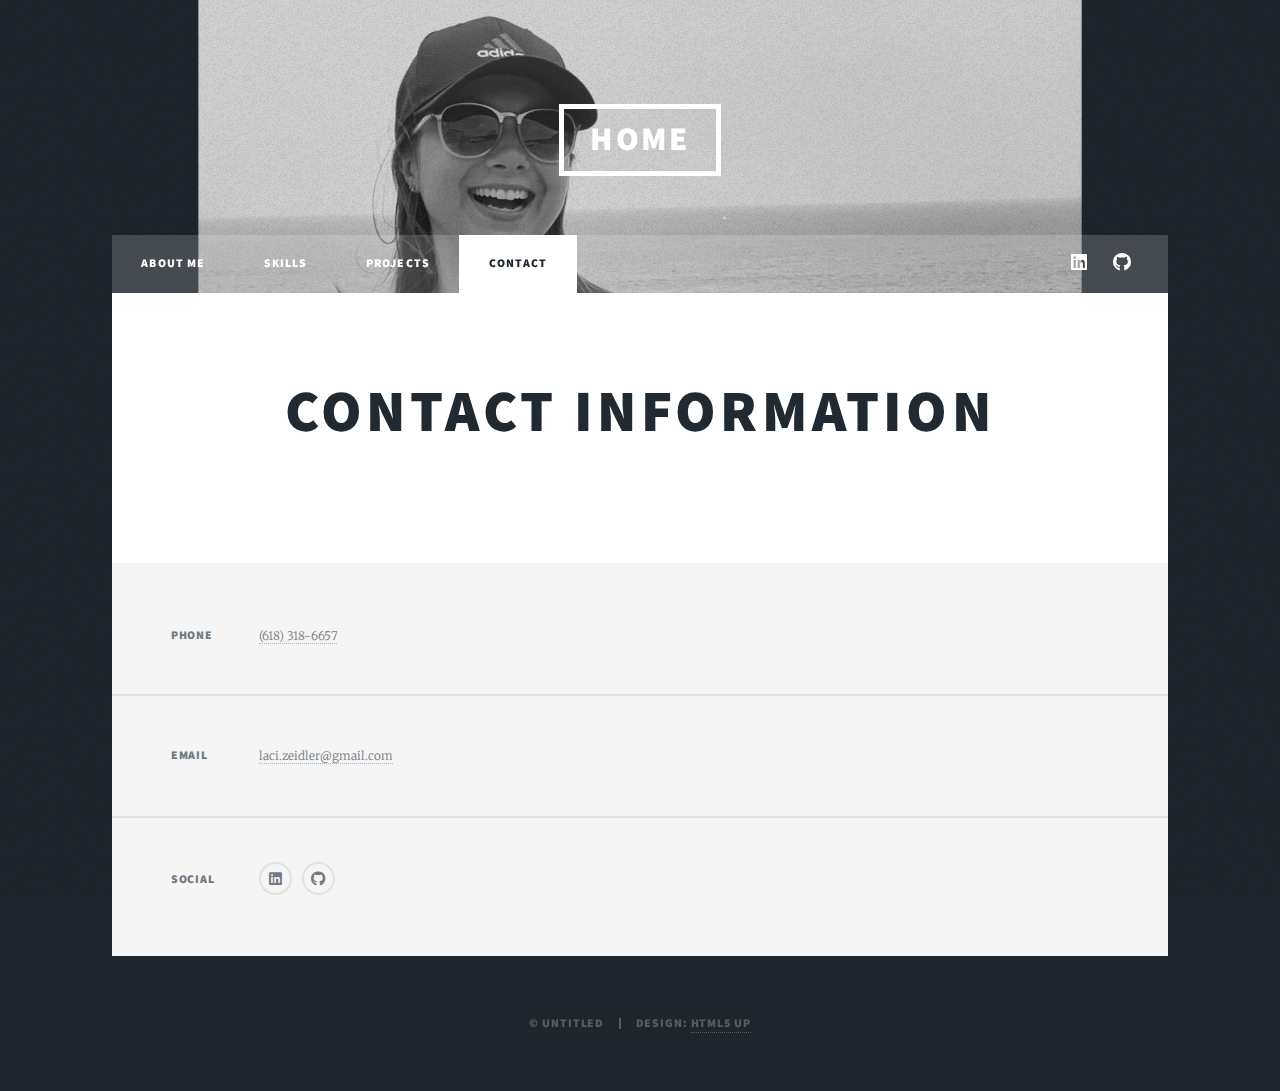
==== contact.html @ aa2a84fd "Initial commit" ====
<!DOCTYPE HTML>
<!--
	Massively by HTML5 UP
	html5up.net | @ajlkn
	Free for personal and commercial use under the CCA 3.0 license (html5up.net/license)
-->
<html>
	<head>
		<title>Laci Zeidler</title>
		<meta charset="utf-8" />
		<meta name="viewport" content="width=device-width, initial-scale=1, user-scalable=no" />
		<link rel="stylesheet" href="assets/css/main.css" />
		<noscript><link rel="stylesheet" href="assets/css/noscript.css" /></noscript>
	</head>
	<body class="is-preload">

		<!-- Wrapper -->
			<div id="wrapper">

                <!-- Header -->
					<header id="header">
						<a href="index.html" class="logo">Home</a>
					</header>

				<!-- Nav -->
					<nav id="nav">
						<ul class="links">
							<li><a href="index.html">About Me</a></li>
							<li><a href="generic.html">Skills</a></li>
							<li><a href="elements.html">Projects</a></li>
							<li class="active"><a href="contact.html">Contact</a></li>
						</ul>
						<ul class="icons">
							<li><a href="#" class="icon brands fa-linkedin"><span class="label">LinkedIn</span></a></li>
							<li><a href="#" class="icon brands fa-github"><span class="label">GitHub</span></a></li>
						</ul>
					</nav>

				<!-- Main -->
					<div id="main">

						<!-- Post -->
							<section class="post">
								<header class="major">
									<h1>Contact Information</h1>
								</header>
							</section>

					</div>

				<!-- Footer -->
					<footer id="footer">
						<section class="split contact">
							<section>
								<h3>Phone</h3>
								<p><a href="#">(618) 318-6657</a></p>
							</section>
							<section>
								<h3>Email</h3>
								<p><a href="#">laci.zeidler@gmail.com</a></p>
							</section>
							<section>
								<h3>Social</h3>
								<ul class="icons alt">
									<li><a href="#" class="icon brands alt fa-linkedin"><span class="label">Linkedin</span></a></li>
									<li><a href="#" class="icon brands alt fa-github"><span class="label">GitHub</span></a></li>
								</ul>
							</section>
						</section>
					</footer>

				<!-- Copyright -->
					<div id="copyright">
						<ul><li>&copy; Untitled</li><li>Design: <a href="https://html5up.net">HTML5 UP</a></li></ul>
					</div>

			</div>

		<!-- Scripts -->
			<script src="assets/js/jquery.min.js"></script>
			<script src="assets/js/jquery.scrollex.min.js"></script>
			<script src="assets/js/jquery.scrolly.min.js"></script>
			<script src="assets/js/browser.min.js"></script>
			<script src="assets/js/breakpoints.min.js"></script>
			<script src="assets/js/util.js"></script>
			<script src="assets/js/main.js"></script>

	</body>
</html>
---- assets/css/main.css ----
@import url(fontawesome-all.min.css);
@import url("https://fonts.googleapis.com/css?family=Merriweather:300,700,300italic,700italic|Source+Sans+Pro:900");

/*
	Massively by HTML5 UP
	html5up.net | @ajlkn
	Free for personal and commercial use under the CCA 3.0 license (html5up.net/license)
*/

html, body, div, span, applet, object,
iframe, h1, h2, h3, h4, h5, h6, p, blockquote,
pre, a, abbr, acronym, address, big, cite,
code, del, dfn, em, img, ins, kbd, q, s, samp,
small, strike, strong, sub, sup, tt, var, b,
u, i, center, dl, dt, dd, ol, ul, li, fieldset,
form, label, legend, table, caption, tbody,
tfoot, thead, tr, th, td, article, aside,
canvas, details, embed, figure, figcaption,
footer, header, hgroup, menu, nav, output, ruby,
section, summary, time, mark, audio, video {
	margin: 0;
	padding: 0;
	border: 0;
	font-size: 100%;
	font: inherit;
	vertical-align: baseline;}

article, aside, details, figcaption, figure,
footer, header, hgroup, menu, nav, section {
	display: block;}

body {
	line-height: 1;
}

ol, ul {
	list-style: none;
}

blockquote, q {
	quotes: none;
}

	blockquote:before, blockquote:after, q:before, q:after {
		content: '';
		content: none;
	}

table {
	border-collapse: collapse;
	border-spacing: 0;
}

body {
	-webkit-text-size-adjust: none;
}

mark {
	background-color: transparent;
	color: inherit;
}

input::-moz-focus-inner {
	border: 0;
	padding: 0;
}

input, select, textarea {
	-moz-appearance: none;
	-webkit-appearance: none;
	-ms-appearance: none;
	appearance: none;
}

/* Basic */

	@-ms-viewport {
		width: device-width;
	}

	body {
		-ms-overflow-style: scrollbar;
	}

	@media screen and (max-width: 480px) {

		html, body {
			min-width: 320px;
		}

	}

	html {
		box-sizing: border-box;
	}

	*, *:before, *:after {
		box-sizing: inherit;
	}

	body {
		background-color: #1e252d;
	}

		body.is-preload *, body.is-preload *:before, body.is-preload *:after {
			-moz-animation: none !important;
			-webkit-animation: none !important;
			-ms-animation: none !important;
			animation: none !important;
			-moz-transition: none !important;
			-webkit-transition: none !important;
			-ms-transition: none !important;
			transition: none !important;
		}

/* Type */

	html {
		font-size: 16pt;
	}

		@media screen and (max-width: 1680px) {

			html {
				font-size: 12pt;
			}

		}

		@media screen and (max-width: 1280px) {

			html {
				font-size: 11pt;
			}

		}

		@media screen and (max-width: 360px) {

			html {
				font-size: 10pt;
			}

		}

	body {
		color: #212931;
	}

	body, input, select, textarea {
		font-family: "Merriweather", Georgia, serif;
		font-weight: 300;
		font-size: 1rem;
		line-height: 2.375;
	}

	a {
		-moz-transition: color 0.2s ease-in-out, background-color 0.2s ease-in-out, border-color 0.2s ease-in-out, box-shadow 0.2s ease-in-out;
		-webkit-transition: color 0.2s ease-in-out, background-color 0.2s ease-in-out, border-color 0.2s ease-in-out, box-shadow 0.2s ease-in-out;
		-ms-transition: color 0.2s ease-in-out, background-color 0.2s ease-in-out, border-color 0.2s ease-in-out, box-shadow 0.2s ease-in-out;
		transition: color 0.2s ease-in-out, background-color 0.2s ease-in-out, border-color 0.2s ease-in-out, box-shadow 0.2s ease-in-out;
		border-bottom: dotted 1px;
		text-decoration: none;
	}

		a:hover {
			border-bottom-color: transparent;
		}

	strong, b {
		font-weight: 600;
	}

	em, i {
		font-style: italic;
	}

	p {
		text-align: justify;
		margin: 0 0 2rem 0;
	}

	h1, h2, h3, h4, h5, h6 {
		font-family: "Source Sans Pro", Helvetica, sans-serif;
		font-weight: 900;
		line-height: 1.5;
		letter-spacing: 0.075em;
		text-transform: uppercase;
		margin: 0 0 1rem 0;
	}

		h1 a, h2 a, h3 a, h4 a, h5 a, h6 a {
			border-bottom: 0;
			color: inherit;
			text-decoration: none;
		}

	h1 {
		font-size: 4rem;
		line-height: 1.1;
		margin: 0 0 2rem 0;
	}

	h2 {
		font-size: 1.75rem;
		line-height: 1.3;
		margin: 0 0 1.5rem 0;
	}

	h3 {
		font-size: 1.25rem;
		margin: 0 0 1.5rem 0;
	}

	h4 {
		font-size: 1rem;
	}

	h5 {
		font-size: 0.9rem;
	}

	h6 {
		font-size: 0.8rem;
	}

	sub {
		font-size: 0.8rem;
		position: relative;
		top: 0.5rem;
	}

	sup {
		font-size: 0.8rem;
		position: relative;
		top: -0.5rem;
	}

	blockquote {
		border-left: solid 4px;
		font-style: italic;
		margin: 0 0 2rem 0;
		padding: 0.5rem 0 0.5rem 2rem;
	}

	code {
		border: solid 2px;
		font-family: "Courier New", monospace;
		font-size: 0.9rem;
		margin: 0 0.25rem;
		padding: 0.25rem 0.65rem;
	}

	pre {
		-webkit-overflow-scrolling: touch;
		font-family: "Courier New", monospace;
		font-size: 0.9rem;
		margin: 0 0 2rem 0;
	}

		pre code {
			display: block;
			line-height: 1.75;
			padding: 1rem 1.5rem;
			overflow-x: auto;
		}

	hr {
		border: 0;
		border-bottom: solid 2px;
		margin: 3rem 0;
	}

		hr.major {
			margin: 5rem 0;
		}

	.align-left {
		text-align: left;
	}

	.align-center {
		text-align: center;
	}

	.align-right {
		text-align: right;
	}

	input, select, textarea {
		color: #212931;
	}

	a {
		color: #212931;
		border-bottom-color: rgba(33, 41, 49, 0.5);
	}

		a:hover {
			border-bottom-color: transparent;
			color: #18bfef !important;
		}

	strong, b {
		color: #212931;
	}

	h1, h2, h3, h4, h5, h6 {
		color: #212931;
	}

	blockquote {
		border-left-color: #eeeeee;
	}

	code {
		background: rgba(220, 220, 220, 0.25);
		border-color: #eeeeee;
	}

	hr {
		border-bottom-color: #eeeeee;
	}

/* Row */

	.row {
		display: flex;
		flex-wrap: wrap;
		box-sizing: border-box;
		align-items: stretch;
	}

		.row > * {
			box-sizing: border-box;
		}

		.row.gtr-uniform > * > :last-child {
			margin-bottom: 0;
		}

		.row.aln-left {
			justify-content: flex-start;
		}

		.row.aln-center {
			justify-content: center;
		}

		.row.aln-right {
			justify-content: flex-end;
		}

		.row.aln-top {
			align-items: flex-start;
		}

		.row.aln-middle {
			align-items: center;
		}

		.row.aln-bottom {
			align-items: flex-end;
		}

		.row > .imp {
			order: -1;
		}

		.row > .col-1 {
			width: 8.33333%;
		}

		.row > .off-1 {
			margin-left: 8.33333%;
		}

		.row > .col-2 {
			width: 16.66667%;
		}

		.row > .off-2 {
			margin-left: 16.66667%;
		}

		.row > .col-3 {
			width: 25%;
		}

		.row > .off-3 {
			margin-left: 25%;
		}

		.row > .col-4 {
			width: 33.33333%;
		}

		.row > .off-4 {
			margin-left: 33.33333%;
		}

		.row > .col-5 {
			width: 41.66667%;
		}

		.row > .off-5 {
			margin-left: 41.66667%;
		}

		.row > .col-6 {
			width: 50%;
		}

		.row > .off-6 {
			margin-left: 50%;
		}

		.row > .col-7 {
			width: 58.33333%;
		}

		.row > .off-7 {
			margin-left: 58.33333%;
		}

		.row > .col-8 {
			width: 66.66667%;
		}

		.row > .off-8 {
			margin-left: 66.66667%;
		}

		.row > .col-9 {
			width: 75%;
		}

		.row > .off-9 {
			margin-left: 75%;
		}

		.row > .col-10 {
			width: 83.33333%;
		}

		.row > .off-10 {
			margin-left: 83.33333%;
		}

		.row > .col-11 {
			width: 91.66667%;
		}

		.row > .off-11 {
			margin-left: 91.66667%;
		}

		.row > .col-12 {
			width: 100%;
		}

		.row > .off-12 {
			margin-left: 100%;
		}

		.row.gtr-0 {
			margin-top: 0;
			margin-left: 0rem;
		}

			.row.gtr-0 > * {
				padding: 0 0 0 0rem;
			}

			.row.gtr-0.gtr-uniform {
				margin-top: 0rem;
			}

				.row.gtr-0.gtr-uniform > * {
					padding-top: 0rem;
				}

		.row.gtr-25 {
			margin-top: 0;
			margin-left: -0.375rem;
		}

			.row.gtr-25 > * {
				padding: 0 0 0 0.375rem;
			}

			.row.gtr-25.gtr-uniform {
				margin-top: -0.375rem;
			}

				.row.gtr-25.gtr-uniform > * {
					padding-top: 0.375rem;
				}

		.row.gtr-50 {
			margin-top: 0;
			margin-left: -0.75rem;
		}

			.row.gtr-50 > * {
				padding: 0 0 0 0.75rem;
			}

			.row.gtr-50.gtr-uniform {
				margin-top: -0.75rem;
			}

				.row.gtr-50.gtr-uniform > * {
					padding-top: 0.75rem;
				}

		.row {
			margin-top: 0;
			margin-left: -1.5rem;
		}

			.row > * {
				padding: 0 0 0 1.5rem;
			}

			.row.gtr-uniform {
				margin-top: -1.5rem;
			}

				.row.gtr-uniform > * {
					padding-top: 1.5rem;
				}

		.row.gtr-150 {
			margin-top: 0;
			margin-left: -2.25rem;
		}

			.row.gtr-150 > * {
				padding: 0 0 0 2.25rem;
			}

			.row.gtr-150.gtr-uniform {
				margin-top: -2.25rem;
			}

				.row.gtr-150.gtr-uniform > * {
					padding-top: 2.25rem;
				}

		.row.gtr-200 {
			margin-top: 0;
			margin-left: -3rem;
		}

			.row.gtr-200 > * {
				padding: 0 0 0 3rem;
			}

			.row.gtr-200.gtr-uniform {
				margin-top: -3rem;
			}

				.row.gtr-200.gtr-uniform > * {
					padding-top: 3rem;
				}

		@media screen and (max-width: 1680px) {

			.row {
				display: flex;
				flex-wrap: wrap;
				box-sizing: border-box;
				align-items: stretch;
			}

				.row > * {
					box-sizing: border-box;
				}

				.row.gtr-uniform > * > :last-child {
					margin-bottom: 0;
				}

				.row.aln-left {
					justify-content: flex-start;
				}

				.row.aln-center {
					justify-content: center;
				}

				.row.aln-right {
					justify-content: flex-end;
				}

				.row.aln-top {
					align-items: flex-start;
				}

				.row.aln-middle {
					align-items: center;
				}

				.row.aln-bottom {
					align-items: flex-end;
				}

				.row > .imp-xlarge {
					order: -1;
				}

				.row > .col-1-xlarge {
					width: 8.33333%;
				}

				.row > .off-1-xlarge {
					margin-left: 8.33333%;
				}

				.row > .col-2-xlarge {
					width: 16.66667%;
				}

				.row > .off-2-xlarge {
					margin-left: 16.66667%;
				}

				.row > .col-3-xlarge {
					width: 25%;
				}

				.row > .off-3-xlarge {
					margin-left: 25%;
				}

				.row > .col-4-xlarge {
					width: 33.33333%;
				}

				.row > .off-4-xlarge {
					margin-left: 33.33333%;
				}

				.row > .col-5-xlarge {
					width: 41.66667%;
				}

				.row > .off-5-xlarge {
					margin-left: 41.66667%;
				}

				.row > .col-6-xlarge {
					width: 50%;
				}

				.row > .off-6-xlarge {
					margin-left: 50%;
				}

				.row > .col-7-xlarge {
					width: 58.33333%;
				}

				.row > .off-7-xlarge {
					margin-left: 58.33333%;
				}

				.row > .col-8-xlarge {
					width: 66.66667%;
				}

				.row > .off-8-xlarge {
					margin-left: 66.66667%;
				}

				.row > .col-9-xlarge {
					width: 75%;
				}

				.row > .off-9-xlarge {
					margin-left: 75%;
				}

				.row > .col-10-xlarge {
					width: 83.33333%;
				}

				.row > .off-10-xlarge {
					margin-left: 83.33333%;
				}

				.row > .col-11-xlarge {
					width: 91.66667%;
				}

				.row > .off-11-xlarge {
					margin-left: 91.66667%;
				}

				.row > .col-12-xlarge {
					width: 100%;
				}

				.row > .off-12-xlarge {
					margin-left: 100%;
				}

				.row.gtr-0 {
					margin-top: 0;
					margin-left: 0rem;
				}

					.row.gtr-0 > * {
						padding: 0 0 0 0rem;
					}

					.row.gtr-0.gtr-uniform {
						margin-top: 0rem;
					}

						.row.gtr-0.gtr-uniform > * {
							padding-top: 0rem;
						}

				.row.gtr-25 {
					margin-top: 0;
					margin-left: -0.375rem;
				}

					.row.gtr-25 > * {
						padding: 0 0 0 0.375rem;
					}

					.row.gtr-25.gtr-uniform {
						margin-top: -0.375rem;
					}

						.row.gtr-25.gtr-uniform > * {
							padding-top: 0.375rem;
						}

				.row.gtr-50 {
					margin-top: 0;
					margin-left: -0.75rem;
				}

					.row.gtr-50 > * {
						padding: 0 0 0 0.75rem;
					}

					.row.gtr-50.gtr-uniform {
						margin-top: -0.75rem;
					}

						.row.gtr-50.gtr-uniform > * {
							padding-top: 0.75rem;
						}

				.row {
					margin-top: 0;
					margin-left: -1.5rem;
				}

					.row > * {
						padding: 0 0 0 1.5rem;
					}

					.row.gtr-uniform {
						margin-top: -1.5rem;
					}

						.row.gtr-uniform > * {
							padding-top: 1.5rem;
						}

				.row.gtr-150 {
					margin-top: 0;
					margin-left: -2.25rem;
				}

					.row.gtr-150 > * {
						padding: 0 0 0 2.25rem;
					}

					.row.gtr-150.gtr-uniform {
						margin-top: -2.25rem;
					}

						.row.gtr-150.gtr-uniform > * {
							padding-top: 2.25rem;
						}

				.row.gtr-200 {
					margin-top: 0;
					margin-left: -3rem;
				}

					.row.gtr-200 > * {
						padding: 0 0 0 3rem;
					}

					.row.gtr-200.gtr-uniform {
						margin-top: -3rem;
					}

						.row.gtr-200.gtr-uniform > * {
							padding-top: 3rem;
						}

		}

		@media screen and (max-width: 1280px) {

			.row {
				display: flex;
				flex-wrap: wrap;
				box-sizing: border-box;
				align-items: stretch;
			}

				.row > * {
					box-sizing: border-box;
				}

				.row.gtr-uniform > * > :last-child {
					margin-bottom: 0;
				}

				.row.aln-left {
					justify-content: flex-start;
				}

				.row.aln-center {
					justify-content: center;
				}

				.row.aln-right {
					justify-content: flex-end;
				}

				.row.aln-top {
					align-items: flex-start;
				}

				.row.aln-middle {
					align-items: center;
				}

				.row.aln-bottom {
					align-items: flex-end;
				}

				.row > .imp-large {
					order: -1;
				}

				.row > .col-1-large {
					width: 8.33333%;
				}

				.row > .off-1-large {
					margin-left: 8.33333%;
				}

				.row > .col-2-large {
					width: 16.66667%;
				}

				.row > .off-2-large {
					margin-left: 16.66667%;
				}

				.row > .col-3-large {
					width: 25%;
				}

				.row > .off-3-large {
					margin-left: 25%;
				}

				.row > .col-4-large {
					width: 33.33333%;
				}

				.row > .off-4-large {
					margin-left: 33.33333%;
				}

				.row > .col-5-large {
					width: 41.66667%;
				}

				.row > .off-5-large {
					margin-left: 41.66667%;
				}

				.row > .col-6-large {
					width: 50%;
				}

				.row > .off-6-large {
					margin-left: 50%;
				}

				.row > .col-7-large {
					width: 58.33333%;
				}

				.row > .off-7-large {
					margin-left: 58.33333%;
				}

				.row > .col-8-large {
					width: 66.66667%;
				}

				.row > .off-8-large {
					margin-left: 66.66667%;
				}

				.row > .col-9-large {
					width: 75%;
				}

				.row > .off-9-large {
					margin-left: 75%;
				}

				.row > .col-10-large {
					width: 83.33333%;
				}

				.row > .off-10-large {
					margin-left: 83.33333%;
				}

				.row > .col-11-large {
					width: 91.66667%;
				}

				.row > .off-11-large {
					margin-left: 91.66667%;
				}

				.row > .col-12-large {
					width: 100%;
				}

				.row > .off-12-large {
					margin-left: 100%;
				}

				.row.gtr-0 {
					margin-top: 0;
					margin-left: 0rem;
				}

					.row.gtr-0 > * {
						padding: 0 0 0 0rem;
					}

					.row.gtr-0.gtr-uniform {
						margin-top: 0rem;
					}

						.row.gtr-0.gtr-uniform > * {
							padding-top: 0rem;
						}

				.row.gtr-25 {
					margin-top: 0;
					margin-left: -0.375rem;
				}

					.row.gtr-25 > * {
						padding: 0 0 0 0.375rem;
					}

					.row.gtr-25.gtr-uniform {
						margin-top: -0.375rem;
					}

						.row.gtr-25.gtr-uniform > * {
							padding-top: 0.375rem;
						}

				.row.gtr-50 {
					margin-top: 0;
					margin-left: -0.75rem;
				}

					.row.gtr-50 > * {
						padding: 0 0 0 0.75rem;
					}

					.row.gtr-50.gtr-uniform {
						margin-top: -0.75rem;
					}

						.row.gtr-50.gtr-uniform > * {
							padding-top: 0.75rem;
						}

				.row {
					margin-top: 0;
					margin-left: -1.5rem;
				}

					.row > * {
						padding: 0 0 0 1.5rem;
					}

					.row.gtr-uniform {
						margin-top: -1.5rem;
					}

						.row.gtr-uniform > * {
							padding-top: 1.5rem;
						}

				.row.gtr-150 {
					margin-top: 0;
					margin-left: -2.25rem;
				}

					.row.gtr-150 > * {
						padding: 0 0 0 2.25rem;
					}

					.row.gtr-150.gtr-uniform {
						margin-top: -2.25rem;
					}

						.row.gtr-150.gtr-uniform > * {
							padding-top: 2.25rem;
						}

				.row.gtr-200 {
					margin-top: 0;
					margin-left: -3rem;
				}

					.row.gtr-200 > * {
						padding: 0 0 0 3rem;
					}

					.row.gtr-200.gtr-uniform {
						margin-top: -3rem;
					}

						.row.gtr-200.gtr-uniform > * {
							padding-top: 3rem;
						}

		}

		@media screen and (max-width: 980px) {

			.row {
				display: flex;
				flex-wrap: wrap;
				box-sizing: border-box;
				align-items: stretch;
			}

				.row > * {
					box-sizing: border-box;
				}

				.row.gtr-uniform > * > :last-child {
					margin-bottom: 0;
				}

				.row.aln-left {
					justify-content: flex-start;
				}

				.row.aln-center {
					justify-content: center;
				}

				.row.aln-right {
					justify-content: flex-end;
				}

				.row.aln-top {
					align-items: flex-start;
				}

				.row.aln-middle {
					align-items: center;
				}

				.row.aln-bottom {
					align-items: flex-end;
				}

				.row > .imp-medium {
					order: -1;
				}

				.row > .col-1-medium {
					width: 8.33333%;
				}

				.row > .off-1-medium {
					margin-left: 8.33333%;
				}

				.row > .col-2-medium {
					width: 16.66667%;
				}

				.row > .off-2-medium {
					margin-left: 16.66667%;
				}

				.row > .col-3-medium {
					width: 25%;
				}

				.row > .off-3-medium {
					margin-left: 25%;
				}

				.row > .col-4-medium {
					width: 33.33333%;
				}

				.row > .off-4-medium {
					margin-left: 33.33333%;
				}

				.row > .col-5-medium {
					width: 41.66667%;
				}

				.row > .off-5-medium {
					margin-left: 41.66667%;
				}

				.row > .col-6-medium {
					width: 50%;
				}

				.row > .off-6-medium {
					margin-left: 50%;
				}

				.row > .col-7-medium {
					width: 58.33333%;
				}

				.row > .off-7-medium {
					margin-left: 58.33333%;
				}

				.row > .col-8-medium {
					width: 66.66667%;
				}

				.row > .off-8-medium {
					margin-left: 66.66667%;
				}

				.row > .col-9-medium {
					width: 75%;
				}

				.row > .off-9-medium {
					margin-left: 75%;
				}

				.row > .col-10-medium {
					width: 83.33333%;
				}

				.row > .off-10-medium {
					margin-left: 83.33333%;
				}

				.row > .col-11-medium {
					width: 91.66667%;
				}

				.row > .off-11-medium {
					margin-left: 91.66667%;
				}

				.row > .col-12-medium {
					width: 100%;
				}

				.row > .off-12-medium {
					margin-left: 100%;
				}

				.row.gtr-0 {
					margin-top: 0;
					margin-left: 0rem;
				}

					.row.gtr-0 > * {
						padding: 0 0 0 0rem;
					}

					.row.gtr-0.gtr-uniform {
						margin-top: 0rem;
					}

						.row.gtr-0.gtr-uniform > * {
							padding-top: 0rem;
						}

				.row.gtr-25 {
					margin-top: 0;
					margin-left: -0.375rem;
				}

					.row.gtr-25 > * {
						padding: 0 0 0 0.375rem;
					}

					.row.gtr-25.gtr-uniform {
						margin-top: -0.375rem;
					}

						.row.gtr-25.gtr-uniform > * {
							padding-top: 0.375rem;
						}

				.row.gtr-50 {
					margin-top: 0;
					margin-left: -0.75rem;
				}

					.row.gtr-50 > * {
						padding: 0 0 0 0.75rem;
					}

					.row.gtr-50.gtr-uniform {
						margin-top: -0.75rem;
					}

						.row.gtr-50.gtr-uniform > * {
							padding-top: 0.75rem;
						}

				.row {
					margin-top: 0;
					margin-left: -1.5rem;
				}

					.row > * {
						padding: 0 0 0 1.5rem;
					}

					.row.gtr-uniform {
						margin-top: -1.5rem;
					}

						.row.gtr-uniform > * {
							padding-top: 1.5rem;
						}

				.row.gtr-150 {
					margin-top: 0;
					margin-left: -2.25rem;
				}

					.row.gtr-150 > * {
						padding: 0 0 0 2.25rem;
					}

					.row.gtr-150.gtr-uniform {
						margin-top: -2.25rem;
					}

						.row.gtr-150.gtr-uniform > * {
							padding-top: 2.25rem;
						}

				.row.gtr-200 {
					margin-top: 0;
					margin-left: -3rem;
				}

					.row.gtr-200 > * {
						padding: 0 0 0 3rem;
					}

					.row.gtr-200.gtr-uniform {
						margin-top: -3rem;
					}

						.row.gtr-200.gtr-uniform > * {
							padding-top: 3rem;
						}

		}

		@media screen and (max-width: 736px) {

			.row {
				display: flex;
				flex-wrap: wrap;
				box-sizing: border-box;
				align-items: stretch;
			}

				.row > * {
					box-sizing: border-box;
				}

				.row.gtr-uniform > * > :last-child {
					margin-bottom: 0;
				}

				.row.aln-left {
					justify-content: flex-start;
				}

				.row.aln-center {
					justify-content: center;
				}

				.row.aln-right {
					justify-content: flex-end;
				}

				.row.aln-top {
					align-items: flex-start;
				}

				.row.aln-middle {
					align-items: center;
				}

				.row.aln-bottom {
					align-items: flex-end;
				}

				.row > .imp-small {
					order: -1;
				}

				.row > .col-1-small {
					width: 8.33333%;
				}

				.row > .off-1-small {
					margin-left: 8.33333%;
				}

				.row > .col-2-small {
					width: 16.66667%;
				}

				.row > .off-2-small {
					margin-left: 16.66667%;
				}

				.row > .col-3-small {
					width: 25%;
				}

				.row > .off-3-small {
					margin-left: 25%;
				}

				.row > .col-4-small {
					width: 33.33333%;
				}

				.row > .off-4-small {
					margin-left: 33.33333%;
				}

				.row > .col-5-small {
					width: 41.66667%;
				}

				.row > .off-5-small {
					margin-left: 41.66667%;
				}

				.row > .col-6-small {
					width: 50%;
				}

				.row > .off-6-small {
					margin-left: 50%;
				}

				.row > .col-7-small {
					width: 58.33333%;
				}

				.row > .off-7-small {
					margin-left: 58.33333%;
				}

				.row > .col-8-small {
					width: 66.66667%;
				}

				.row > .off-8-small {
					margin-left: 66.66667%;
				}

				.row > .col-9-small {
					width: 75%;
				}

				.row > .off-9-small {
					margin-left: 75%;
				}

				.row > .col-10-small {
					width: 83.33333%;
				}

				.row > .off-10-small {
					margin-left: 83.33333%;
				}

				.row > .col-11-small {
					width: 91.66667%;
				}

				.row > .off-11-small {
					margin-left: 91.66667%;
				}

				.row > .col-12-small {
					width: 100%;
				}

				.row > .off-12-small {
					margin-left: 100%;
				}

				.row.gtr-0 {
					margin-top: 0;
					margin-left: 0rem;
				}

					.row.gtr-0 > * {
						padding: 0 0 0 0rem;
					}

					.row.gtr-0.gtr-uniform {
						margin-top: 0rem;
					}

						.row.gtr-0.gtr-uniform > * {
							padding-top: 0rem;
						}

				.row.gtr-25 {
					margin-top: 0;
					margin-left: -0.375rem;
				}

					.row.gtr-25 > * {
						padding: 0 0 0 0.375rem;
					}

					.row.gtr-25.gtr-uniform {
						margin-top: -0.375rem;
					}

						.row.gtr-25.gtr-uniform > * {
							padding-top: 0.375rem;
						}

				.row.gtr-50 {
					margin-top: 0;
					margin-left: -0.75rem;
				}

					.row.gtr-50 > * {
						padding: 0 0 0 0.75rem;
					}

					.row.gtr-50.gtr-uniform {
						margin-top: -0.75rem;
					}

						.row.gtr-50.gtr-uniform > * {
							padding-top: 0.75rem;
						}

				.row {
					margin-top: 0;
					margin-left: -1.5rem;
				}

					.row > * {
						padding: 0 0 0 1.5rem;
					}

					.row.gtr-uniform {
						margin-top: -1.5rem;
					}

						.row.gtr-uniform > * {
							padding-top: 1.5rem;
						}

				.row.gtr-150 {
					margin-top: 0;
					margin-left: -2.25rem;
				}

					.row.gtr-150 > * {
						padding: 0 0 0 2.25rem;
					}

					.row.gtr-150.gtr-uniform {
						margin-top: -2.25rem;
					}

						.row.gtr-150.gtr-uniform > * {
							padding-top: 2.25rem;
						}

				.row.gtr-200 {
					margin-top: 0;
					margin-left: -3rem;
				}

					.row.gtr-200 > * {
						padding: 0 0 0 3rem;
					}

					.row.gtr-200.gtr-uniform {
						margin-top: -3rem;
					}

						.row.gtr-200.gtr-uniform > * {
							padding-top: 3rem;
						}

		}

		@media screen and (max-width: 480px) {

			.row {
				display: flex;
				flex-wrap: wrap;
				box-sizing: border-box;
				align-items: stretch;
			}

				.row > * {
					box-sizing: border-box;
				}

				.row.gtr-uniform > * > :last-child {
					margin-bottom: 0;
				}

				.row.aln-left {
					justify-content: flex-start;
				}

				.row.aln-center {
					justify-content: center;
				}

				.row.aln-right {
					justify-content: flex-end;
				}

				.row.aln-top {
					align-items: flex-start;
				}

				.row.aln-middle {
					align-items: center;
				}

				.row.aln-bottom {
					align-items: flex-end;
				}

				.row > .imp-xsmall {
					order: -1;
				}

				.row > .col-1-xsmall {
					width: 8.33333%;
				}

				.row > .off-1-xsmall {
					margin-left: 8.33333%;
				}

				.row > .col-2-xsmall {
					width: 16.66667%;
				}

				.row > .off-2-xsmall {
					margin-left: 16.66667%;
				}

				.row > .col-3-xsmall {
					width: 25%;
				}

				.row > .off-3-xsmall {
					margin-left: 25%;
				}

				.row > .col-4-xsmall {
					width: 33.33333%;
				}

				.row > .off-4-xsmall {
					margin-left: 33.33333%;
				}

				.row > .col-5-xsmall {
					width: 41.66667%;
				}

				.row > .off-5-xsmall {
					margin-left: 41.66667%;
				}

				.row > .col-6-xsmall {
					width: 50%;
				}

				.row > .off-6-xsmall {
					margin-left: 50%;
				}

				.row > .col-7-xsmall {
					width: 58.33333%;
				}

				.row > .off-7-xsmall {
					margin-left: 58.33333%;
				}

				.row > .col-8-xsmall {
					width: 66.66667%;
				}

				.row > .off-8-xsmall {
					margin-left: 66.66667%;
				}

				.row > .col-9-xsmall {
					width: 75%;
				}

				.row > .off-9-xsmall {
					margin-left: 75%;
				}

				.row > .col-10-xsmall {
					width: 83.33333%;
				}

				.row > .off-10-xsmall {
					margin-left: 83.33333%;
				}

				.row > .col-11-xsmall {
					width: 91.66667%;
				}

				.row > .off-11-xsmall {
					margin-left: 91.66667%;
				}

				.row > .col-12-xsmall {
					width: 100%;
				}

				.row > .off-12-xsmall {
					margin-left: 100%;
				}

				.row.gtr-0 {
					margin-top: 0;
					margin-left: 0rem;
				}

					.row.gtr-0 > * {
						padding: 0 0 0 0rem;
					}

					.row.gtr-0.gtr-uniform {
						margin-top: 0rem;
					}

						.row.gtr-0.gtr-uniform > * {
							padding-top: 0rem;
						}

				.row.gtr-25 {
					margin-top: 0;
					margin-left: -0.375rem;
				}

					.row.gtr-25 > * {
						padding: 0 0 0 0.375rem;
					}

					.row.gtr-25.gtr-uniform {
						margin-top: -0.375rem;
					}

						.row.gtr-25.gtr-uniform > * {
							padding-top: 0.375rem;
						}

				.row.gtr-50 {
					margin-top: 0;
					margin-left: -0.75rem;
				}

					.row.gtr-50 > * {
						padding: 0 0 0 0.75rem;
					}

					.row.gtr-50.gtr-uniform {
						margin-top: -0.75rem;
					}

						.row.gtr-50.gtr-uniform > * {
							padding-top: 0.75rem;
						}

				.row {
					margin-top: 0;
					margin-left: -1.5rem;
				}

					.row > * {
						padding: 0 0 0 1.5rem;
					}

					.row.gtr-uniform {
						margin-top: -1.5rem;
					}

						.row.gtr-uniform > * {
							padding-top: 1.5rem;
						}

				.row.gtr-150 {
					margin-top: 0;
					margin-left: -2.25rem;
				}

					.row.gtr-150 > * {
						padding: 0 0 0 2.25rem;
					}

					.row.gtr-150.gtr-uniform {
						margin-top: -2.25rem;
					}

						.row.gtr-150.gtr-uniform > * {
							padding-top: 2.25rem;
						}

				.row.gtr-200 {
					margin-top: 0;
					margin-left: -3rem;
				}

					.row.gtr-200 > * {
						padding: 0 0 0 3rem;
					}

					.row.gtr-200.gtr-uniform {
						margin-top: -3rem;
					}

						.row.gtr-200.gtr-uniform > * {
							padding-top: 3rem;
						}

		}

		@media screen and (max-width: 360px) {

			.row {
				display: flex;
				flex-wrap: wrap;
				box-sizing: border-box;
				align-items: stretch;
			}

				.row > * {
					box-sizing: border-box;
				}

				.row.gtr-uniform > * > :last-child {
					margin-bottom: 0;
				}

				.row.aln-left {
					justify-content: flex-start;
				}

				.row.aln-center {
					justify-content: center;
				}

				.row.aln-right {
					justify-content: flex-end;
				}

				.row.aln-top {
					align-items: flex-start;
				}

				.row.aln-middle {
					align-items: center;
				}

				.row.aln-bottom {
					align-items: flex-end;
				}

				.row > .imp-xxsmall {
					order: -1;
				}

				.row > .col-1-xxsmall {
					width: 8.33333%;
				}

				.row > .off-1-xxsmall {
					margin-left: 8.33333%;
				}

				.row > .col-2-xxsmall {
					width: 16.66667%;
				}

				.row > .off-2-xxsmall {
					margin-left: 16.66667%;
				}

				.row > .col-3-xxsmall {
					width: 25%;
				}

				.row > .off-3-xxsmall {
					margin-left: 25%;
				}

				.row > .col-4-xxsmall {
					width: 33.33333%;
				}

				.row > .off-4-xxsmall {
					margin-left: 33.33333%;
				}

				.row > .col-5-xxsmall {
					width: 41.66667%;
				}

				.row > .off-5-xxsmall {
					margin-left: 41.66667%;
				}

				.row > .col-6-xxsmall {
					width: 50%;
				}

				.row > .off-6-xxsmall {
					margin-left: 50%;
				}

				.row > .col-7-xxsmall {
					width: 58.33333%;
				}

				.row > .off-7-xxsmall {
					margin-left: 58.33333%;
				}

				.row > .col-8-xxsmall {
					width: 66.66667%;
				}

				.row > .off-8-xxsmall {
					margin-left: 66.66667%;
				}

				.row > .col-9-xxsmall {
					width: 75%;
				}

				.row > .off-9-xxsmall {
					margin-left: 75%;
				}

				.row > .col-10-xxsmall {
					width: 83.33333%;
				}

				.row > .off-10-xxsmall {
					margin-left: 83.33333%;
				}

				.row > .col-11-xxsmall {
					width: 91.66667%;
				}

				.row > .off-11-xxsmall {
					margin-left: 91.66667%;
				}

				.row > .col-12-xxsmall {
					width: 100%;
				}

				.row > .off-12-xxsmall {
					margin-left: 100%;
				}

				.row.gtr-0 {
					margin-top: 0;
					margin-left: 0rem;
				}

					.row.gtr-0 > * {
						padding: 0 0 0 0rem;
					}

					.row.gtr-0.gtr-uniform {
						margin-top: 0rem;
					}

						.row.gtr-0.gtr-uniform > * {
							padding-top: 0rem;
						}

				.row.gtr-25 {
					margin-top: 0;
					margin-left: -0.375rem;
				}

					.row.gtr-25 > * {
						padding: 0 0 0 0.375rem;
					}

					.row.gtr-25.gtr-uniform {
						margin-top: -0.375rem;
					}

						.row.gtr-25.gtr-uniform > * {
							padding-top: 0.375rem;
						}

				.row.gtr-50 {
					margin-top: 0;
					margin-left: -0.75rem;
				}

					.row.gtr-50 > * {
						padding: 0 0 0 0.75rem;
					}

					.row.gtr-50.gtr-uniform {
						margin-top: -0.75rem;
					}

						.row.gtr-50.gtr-uniform > * {
							padding-top: 0.75rem;
						}

				.row {
					margin-top: 0;
					margin-left: -1.5rem;
				}

					.row > * {
						padding: 0 0 0 1.5rem;
					}

					.row.gtr-uniform {
						margin-top: -1.5rem;
					}

						.row.gtr-uniform > * {
							padding-top: 1.5rem;
						}

				.row.gtr-150 {
					margin-top: 0;
					margin-left: -2.25rem;
				}

					.row.gtr-150 > * {
						padding: 0 0 0 2.25rem;
					}

					.row.gtr-150.gtr-uniform {
						margin-top: -2.25rem;
					}

						.row.gtr-150.gtr-uniform > * {
							padding-top: 2.25rem;
						}

				.row.gtr-200 {
					margin-top: 0;
					margin-left: -3rem;
				}

					.row.gtr-200 > * {
						padding: 0 0 0 3rem;
					}

					.row.gtr-200.gtr-uniform {
						margin-top: -3rem;
					}

						.row.gtr-200.gtr-uniform > * {
							padding-top: 3rem;
						}

		}

/* Box */

	.box {
		border: solid 2px;
		margin-bottom: 2rem;
		padding: 1.5rem;
	}

		.box > :last-child,
		.box > :last-child > :last-child,
		.box > :last-child > :last-child > :last-child {
			margin-bottom: 0;
		}

		.box.alt {
			border: 0;
			border-radius: 0;
			padding: 0;
		}

	.box {
		border-color: #eeeeee;
	}

/* Button */

	input[type="submit"],
	input[type="reset"],
	input[type="button"],
	button,
	.button {
		-moz-appearance: none;
		-webkit-appearance: none;
		-ms-appearance: none;
		appearance: none;
		-moz-transition: background-color 0.2s ease-in-out, box-shadow 0.2s ease-in-out, color 0.2s ease-in-out;
		-webkit-transition: background-color 0.2s ease-in-out, box-shadow 0.2s ease-in-out, color 0.2s ease-in-out;
		-ms-transition: background-color 0.2s ease-in-out, box-shadow 0.2s ease-in-out, color 0.2s ease-in-out;
		transition: background-color 0.2s ease-in-out, box-shadow 0.2s ease-in-out, color 0.2s ease-in-out;
		border: 0;
		border-radius: 0;
		cursor: pointer;
		display: inline-block;
		font-family: "Source Sans Pro", Helvetica, sans-serif;
		font-size: 0.8rem;
		font-weight: 900;
		letter-spacing: 0.075em;
		height: 3rem;
		line-height: 3rem;
		padding: 0 2rem;
		text-align: center;
		text-decoration: none;
		text-transform: uppercase;
		white-space: nowrap;
	}

		input[type="submit"].icon:before,
		input[type="reset"].icon:before,
		input[type="button"].icon:before,
		button.icon:before,
		.button.icon:before {
			margin-right: 0.5rem;
		}

		input[type="submit"].icon.solo,
		input[type="reset"].icon.solo,
		input[type="button"].icon.solo,
		button.icon.solo,
		.button.icon.solo {
			position: relative;
			width: 4rem;
			height: 4rem;
			line-height: 4rem;
			border-radius: 4rem;
			text-indent: 4rem;
			overflow: hidden;
			padding: 0;
			white-space: nowrap;
		}

			input[type="submit"].icon.solo:before,
			input[type="reset"].icon.solo:before,
			input[type="button"].icon.solo:before,
			button.icon.solo:before,
			.button.icon.solo:before {
				position: absolute;
				display: block;
				top: 0;
				left: 0;
				width: inherit;
				height: inherit;
				line-height: inherit;
				font-size: 1.25rem;
				margin-right: 0;
				text-align: center;
				text-indent: 0;
			}

		input[type="submit"].fit,
		input[type="reset"].fit,
		input[type="button"].fit,
		button.fit,
		.button.fit {
			width: 100%;
		}

		input[type="submit"].small,
		input[type="reset"].small,
		input[type="button"].small,
		button.small,
		.button.small {
			font-size: 0.7rem;
			height: 2.5rem;
			line-height: 2.5rem;
			padding: 0 1.5rem;
		}

		input[type="submit"].large,
		input[type="reset"].large,
		input[type="button"].large,
		button.large,
		.button.large {
			font-size: 0.9rem;
			height: 3.5rem;
			line-height: 3.5rem;
			padding: 0 2.75rem;
		}

		@media screen and (max-width: 980px) {

			input[type="submit"],
			input[type="reset"],
			input[type="button"],
			button,
			.button {
				font-size: 0.9rem;
				height: 3.25rem;
				line-height: 3.25rem;
			}

				input[type="submit"].large,
				input[type="reset"].large,
				input[type="button"].large,
				button.large,
				.button.large {
					font-size: 1rem;
					height: 3.75rem;
					line-height: 3.75rem;
				}

		}

		input[type="submit"].disabled, input[type="submit"]:disabled,
		input[type="reset"].disabled,
		input[type="reset"]:disabled,
		input[type="button"].disabled,
		input[type="button"]:disabled,
		button.disabled,
		button:disabled,
		.button.disabled,
		.button:disabled {
			pointer-events: none;
			opacity: 0.25;
		}

	input[type="submit"],
	input[type="reset"],
	input[type="button"],
	button,
	.button {
		background-color: transparent;
		box-shadow: inset 0 0 0 2px #212931;
		color: #212931 !important;
	}

		input[type="submit"]:hover,
		input[type="reset"]:hover,
		input[type="button"]:hover,
		button:hover,
		.button:hover {
			box-shadow: inset 0 0 0 2px #18bfef;
			color: #18bfef !important;
		}

		input[type="submit"].primary,
		input[type="reset"].primary,
		input[type="button"].primary,
		button.primary,
		.button.primary {
			background-color: #212931;
			box-shadow: none;
			color: #ffffff !important;
		}

			input[type="submit"].primary:hover,
			input[type="reset"].primary:hover,
			input[type="button"].primary:hover,
			button.primary:hover,
			.button.primary:hover {
				background-color: #18bfef;
			}

/* Form */

	form {
		margin: 0 0 2rem 0;
	}

		form > :last-child {
			margin-bottom: 0;
		}

		form > .fields {
			display: -moz-flex;
			display: -webkit-flex;
			display: -ms-flex;
			display: flex;
			-moz-flex-wrap: wrap;
			-webkit-flex-wrap: wrap;
			-ms-flex-wrap: wrap;
			flex-wrap: wrap;
			width: calc(100% + 3rem);
			margin: -1.5rem 0 2rem -1.5rem;
		}

			form > .fields > .field {
				-moz-flex-grow: 0;
				-webkit-flex-grow: 0;
				-ms-flex-grow: 0;
				flex-grow: 0;
				-moz-flex-shrink: 0;
				-webkit-flex-shrink: 0;
				-ms-flex-shrink: 0;
				flex-shrink: 0;
				padding: 1.5rem 0 0 1.5rem;
				width: calc(100% - 1.5rem);
			}

				form > .fields > .field.half {
					width: calc(50% - 0.75rem);
				}

				form > .fields > .field.third {
					width: calc(100%/3 - 0.5rem);
				}

				form > .fields > .field.quarter {
					width: calc(25% - 0.375rem);
				}

		@media screen and (max-width: 480px) {

			form > .fields {
				width: calc(100% + 3rem);
				margin: -1.5rem 0 2rem -1.5rem;
			}

				form > .fields > .field {
					padding: 1.5rem 0 0 1.5rem;
					width: calc(100% - 1.5rem);
				}

					form > .fields > .field.half {
						width: calc(100% - 1.5rem);
					}

					form > .fields > .field.third {
						width: calc(100% - 1.5rem);
					}

					form > .fields > .field.quarter {
						width: calc(100% - 1.5rem);
					}

		}

	label {
		display: block;
		font-family: "Source Sans Pro", Helvetica, sans-serif;
		font-weight: 900;
		line-height: 1.5;
		letter-spacing: 0.075em;
		font-size: 0.8rem;
		text-transform: uppercase;
		margin: 0 0 0.75rem 0;
	}

		@media screen and (max-width: 980px) {

			label {
				font-size: 0.9rem;
			}

		}

	input[type="text"],
	input[type="password"],
	input[type="email"],
	select,
	textarea {
		-moz-appearance: none;
		-webkit-appearance: none;
		-ms-appearance: none;
		appearance: none;
		background: transparent;
		border-radius: 0;
		border: solid 2px;
		color: inherit;
		display: block;
		outline: 0;
		padding: 0 1rem;
		text-decoration: none;
		width: 100%;
	}

		input[type="text"]:invalid,
		input[type="password"]:invalid,
		input[type="email"]:invalid,
		select:invalid,
		textarea:invalid {
			box-shadow: none;
		}

	select {
		background-size: 1.25rem;
		background-repeat: no-repeat;
		background-position: calc(100% - 1rem) center;
		height: 3rem;
		padding-right: 3rem;
		text-overflow: ellipsis;
	}

		select:focus::-ms-value {
			background-color: transparent;
		}

		select::-ms-expand {
			display: none;
		}

	input[type="text"],
	input[type="password"],
	input[type="email"],
	select {
		height: 3rem;
	}

	textarea {
		padding: 0.75rem 1rem;
	}

	input[type="checkbox"],
	input[type="radio"] {
		-moz-appearance: none;
		-webkit-appearance: none;
		-ms-appearance: none;
		appearance: none;
		display: block;
		float: left;
		margin-right: -2rem;
		opacity: 0;
		width: 1rem;
		z-index: -1;
	}

		input[type="checkbox"] + label,
		input[type="radio"] + label {
			text-decoration: none;
			cursor: pointer;
			display: inline-block;
			font-size: 1rem;
			letter-spacing: 0;
			font-family: "Merriweather", Georgia, serif;
			text-transform: none;
			font-weight: 300;
			padding-left: 2.8rem;
			padding-right: 1rem;
			position: relative;
		}

			input[type="checkbox"] + label:before,
			input[type="radio"] + label:before {
				-moz-osx-font-smoothing: grayscale;
				-webkit-font-smoothing: antialiased;
				display: inline-block;
				font-style: normal;
				font-variant: normal;
				text-rendering: auto;
				line-height: 1;
				text-transform: none !important;
				font-family: 'Font Awesome 5 Free';
				font-weight: 900;
			}

			input[type="checkbox"] + label:before,
			input[type="radio"] + label:before {
				border-radius: 0;
				border: solid 2px;
				content: '';
				display: inline-block;
				font-size: 0.8rem;
				height: 1.8rem;
				left: 0;
				line-height: 1.65rem;
				position: absolute;
				text-align: center;
				top: -0.125rem;
				width: 1.8rem;
			}

		input[type="checkbox"]:checked + label:before,
		input[type="radio"]:checked + label:before {
			content: '\f00c';
		}

	input[type="checkbox"] + label:before {
		border-radius: 0;
	}

	input[type="radio"] + label:before {
		border-radius: 100%;
	}

	::-webkit-input-placeholder {
		opacity: 1.0;
	}

	:-moz-placeholder {
		opacity: 1.0;
	}

	::-moz-placeholder {
		opacity: 1.0;
	}

	:-ms-input-placeholder {
		opacity: 1.0;
	}

	label {
		color: #212931;
	}

	input[type="text"],
	input[type="password"],
	input[type="email"],
	select,
	textarea {
		border-color: #eeeeee;
	}

		input[type="text"]:focus,
		input[type="password"]:focus,
		input[type="email"]:focus,
		select:focus,
		textarea:focus {
			border-color: #18bfef;
		}

	select {
		background-image: url("data:image/svg+xml;charset=utf8,%3Csvg xmlns='http://www.w3.org/2000/svg' width='40' height='40' preserveAspectRatio='none' viewBox='0 0 40 40'%3E%3Cpath d='M9.4,12.3l10.4,10.4l10.4-10.4c0.2-0.2,0.5-0.4,0.9-0.4c0.3,0,0.6,0.1,0.9,0.4l3.3,3.3c0.2,0.2,0.4,0.5,0.4,0.9 c0,0.4-0.1,0.6-0.4,0.9L20.7,31.9c-0.2,0.2-0.5,0.4-0.9,0.4c-0.3,0-0.6-0.1-0.9-0.4L4.3,17.3c-0.2-0.2-0.4-0.5-0.4-0.9 c0-0.4,0.1-0.6,0.4-0.9l3.3-3.3c0.2-0.2,0.5-0.4,0.9-0.4S9.1,12.1,9.4,12.3z' fill='%23eeeeee' /%3E%3C/svg%3E");
	}

		select option {
			background-color: #ffffff;
			color: #212931;
		}

	.select-wrapper:before {
		color: #eeeeee;
	}

	input[type="checkbox"] + label,
	input[type="radio"] + label {
		color: #212931;
	}

		input[type="checkbox"] + label:before,
		input[type="radio"] + label:before {
			border-color: #eeeeee;
		}

	input[type="checkbox"]:checked + label:before,
	input[type="radio"]:checked + label:before {
		background-color: #212931;
		border-color: #212931;
		color: #ffffff;
	}

	input[type="checkbox"]:focus + label:before,
	input[type="radio"]:focus + label:before {
		border-color: #18bfef;
	}

	::-webkit-input-placeholder {
		color: #909498 !important;
	}

	:-moz-placeholder {
		color: #909498 !important;
	}

	::-moz-placeholder {
		color: #909498 !important;
	}

	:-ms-input-placeholder {
		color: #909498 !important;
	}

	.formerize-placeholder {
		color: #909498 !important;
	}

/* Icon */

	.icon {
		text-decoration: none;
		border-bottom: none;
		position: relative;
	}

		.icon:before {
			-moz-osx-font-smoothing: grayscale;
			-webkit-font-smoothing: antialiased;
			display: inline-block;
			font-style: normal;
			font-variant: normal;
			text-rendering: auto;
			line-height: 1;
			text-transform: none !important;
			font-family: 'Font Awesome 5 Free';
			font-weight: 400;
		}

		.icon > .label {
			display: none;
		}

		.icon:before {
			line-height: inherit;
		}

		.icon.solid:before {
			font-weight: 900;
		}

		.icon.brands:before {
			font-family: 'Font Awesome 5 Brands';
		}

/* Image */

	.image {
		border: 0;
		display: inline-block;
		position: relative;
	}

		.image img {
			display: block;
		}

		.image.left, .image.right {
			max-width: 40%;
		}

			.image.left img, .image.right img {
				width: 100%;
			}

		.image.left {
			float: left;
			margin: 0 2rem 2rem 0;
			top: 0.75rem;
		}

		.image.right {
			float: right;
			margin: 0 0 2rem 2rem;
			top: 0.75rem;
		}

		.image.fit {
			display: block;
			margin: 2.5rem 0;
			width: 100%;
		}

			.image.fit:first-child {
				margin-top: 0;
			}

			.image.fit img {
				width: 100%;
			}

		.image.main {
			display: block;
			margin: 4rem 0;
			width: 100%;
		}

			.image.main:first-child {
				margin-top: 0;
			}

			.image.main img {
				width: 100%;
			}

		@media screen and (max-width: 736px) {

			.image.fit {
				margin: 2rem 0;
			}

			.image.main {
				margin: 2rem 0;
			}

		}

	a.image {
		overflow: hidden;
	}

		a.image img {
			-moz-transition: -moz-transform 0.2s ease-out;
			-webkit-transition: -webkit-transform 0.2s ease-out;
			-ms-transition: -ms-transform 0.2s ease-out;
			transition: transform 0.2s ease-out;
		}

		a.image:hover img {
			-moz-transform: scale(1.05);
			-webkit-transform: scale(1.05);
			-ms-transform: scale(1.05);
			transform: scale(1.05);
		}

/* Actions */

	ul.actions {
		display: -moz-flex;
		display: -webkit-flex;
		display: -ms-flex;
		display: flex;
		cursor: default;
		list-style: none;
		margin-left: -1rem;
		padding-left: 0;
	}

		ul.actions li {
			padding: 0 0 0 1rem;
			vertical-align: middle;
		}

		ul.actions.special {
			-moz-justify-content: center;
			-webkit-justify-content: center;
			-ms-justify-content: center;
			justify-content: center;
			width: 100%;
			margin-left: 0;
		}

			ul.actions.special li:first-child {
				padding-left: 0;
			}

		ul.actions.stacked {
			-moz-flex-direction: column;
			-webkit-flex-direction: column;
			-ms-flex-direction: column;
			flex-direction: column;
			margin-left: 0;
		}

			ul.actions.stacked li {
				padding: 1.3rem 0 0 0;
			}

				ul.actions.stacked li:first-child {
					padding-top: 0;
				}

		ul.actions.fit {
			width: calc(100% + 1rem);
		}

			ul.actions.fit li {
				-moz-flex-grow: 1;
				-webkit-flex-grow: 1;
				-ms-flex-grow: 1;
				flex-grow: 1;
				-moz-flex-shrink: 1;
				-webkit-flex-shrink: 1;
				-ms-flex-shrink: 1;
				flex-shrink: 1;
				width: 100%;
			}

				ul.actions.fit li > * {
					width: 100%;
				}

			ul.actions.fit.stacked {
				width: 100%;
			}

		@media screen and (max-width: 480px) {

			ul.actions:not(.fixed) {
				-moz-flex-direction: column;
				-webkit-flex-direction: column;
				-ms-flex-direction: column;
				flex-direction: column;
				margin-left: 0;
				width: 100% !important;
			}

				ul.actions:not(.fixed) li {
					-moz-flex-grow: 1;
					-webkit-flex-grow: 1;
					-ms-flex-grow: 1;
					flex-grow: 1;
					-moz-flex-shrink: 1;
					-webkit-flex-shrink: 1;
					-ms-flex-shrink: 1;
					flex-shrink: 1;
					padding: 1rem 0 0 0;
					text-align: center;
					width: 100%;
				}

					ul.actions:not(.fixed) li > * {
						width: 100%;
					}

					ul.actions:not(.fixed) li:first-child {
						padding-top: 0;
					}

					ul.actions:not(.fixed) li input[type="submit"],
					ul.actions:not(.fixed) li input[type="reset"],
					ul.actions:not(.fixed) li input[type="button"],
					ul.actions:not(.fixed) li button,
					ul.actions:not(.fixed) li .button {
						width: 100%;
					}

						ul.actions:not(.fixed) li input[type="submit"].icon:before,
						ul.actions:not(.fixed) li input[type="reset"].icon:before,
						ul.actions:not(.fixed) li input[type="button"].icon:before,
						ul.actions:not(.fixed) li button.icon:before,
						ul.actions:not(.fixed) li .button.icon:before {
							margin-left: -0.5rem;
						}

		}

/* Icons */

	ul.icons {
		cursor: default;
		list-style: none;
		padding-left: 0;
	}

		ul.icons li {
			display: inline-block;
			padding: 0 0.5rem 0 0;
			vertical-align: middle;
		}

			ul.icons li:last-child {
				padding-right: 0;
			}

			ul.icons li .icon:before {
				width: 2.25rem;
				height: 2.25rem;
				line-height: 2.25rem;
				display: inline-block;
				text-align: center;
				border-radius: 100%;
				font-size: 1.25rem;
			}

		ul.icons.alt li .icon:before {
			-moz-transition: color 0.2s ease-in-out, background-color 0.2s ease-in-out, border-color 0.2s ease-in-out, box-shadow 0.2s ease-in-out;
			-webkit-transition: color 0.2s ease-in-out, background-color 0.2s ease-in-out, border-color 0.2s ease-in-out, box-shadow 0.2s ease-in-out;
			-ms-transition: color 0.2s ease-in-out, background-color 0.2s ease-in-out, border-color 0.2s ease-in-out, box-shadow 0.2s ease-in-out;
			transition: color 0.2s ease-in-out, background-color 0.2s ease-in-out, border-color 0.2s ease-in-out, box-shadow 0.2s ease-in-out;
			font-size: 1rem;
		}

/* List */

	ol {
		list-style: decimal;
		margin: 0 0 2rem 0;
		padding-left: 1.25rem;
	}

		ol li {
			padding-left: 0.25rem;
		}

	ul {
		list-style: disc;
		margin: 0 0 2rem 0;
		padding-left: 1rem;
	}

		ul li {
			padding-left: 0.5rem;
		}

		ul.divided {
			list-style: none;
			padding-left: 0;
		}

			ul.divided li {
				border-top: solid 1px;
				padding: 0.5rem 0;
			}

				ul.divided li:first-child {
					border-top: 0;
					padding-top: 0;
				}

	dl {
		margin: 0 0 2rem 0;
	}

		dl dt {
			display: block;
			font-weight: 600;
			margin: 0 0 1rem 0;
		}

		dl dd {
			margin-left: 2rem;
		}

	ul.divided li {
		border-top-color: #eeeeee;
	}

	ul.icons li a.icon:hover:before {
		color: #18bfef;
	}

	ul.icons.alt li .icon:before {
		box-shadow: inset 0 0 0 2px #eeeeee;
	}

	ul.icons.alt li a.icon:hover:before {
		box-shadow: inset 0 0 0 2px #18bfef;
	}

/* Section/Article */

	section.special, article.special {
		text-align: center;
	}

	header {
		cursor: default;
	}

		header > .date {
			display: block;
			font-size: 0.8rem;
			height: 1;
			margin: 0 0 1rem 0;
			position: relative;
		}

		header > p {
			font-style: italic;
		}

		header > h1 + p {
			font-size: 1.1rem;
			margin-top: -0.5rem;
			line-height: 2;
		}

		header > h2 + p {
			font-size: 1rem;
			margin-top: -0.75rem;
		}

		header > h3 + p {
			font-size: 0.9rem;
			margin-top: -0.75rem;
		}

		header > h4 + p {
			font-size: 0.8rem;
			margin-top: -0.75rem;
		}

		header.major {
			margin: 0 0 4rem 0;
			text-align: center;
		}

			header.major > :last-child {
				margin-bottom: 0;
			}

			header.major > p {
				margin-top: 0;
				text-align: center;
			}

			header.major > .date {
				font-size: 1rem;
				margin: 0 0 4rem 0;
			}

				header.major > .date:before, header.major > .date:after {
					content: '';
					display: block;
					position: absolute;
					top: 50%;
					width: calc(50% - 6rem);
					border-top: solid 2px;
				}

				header.major > .date:before {
					left: 0;
				}

				header.major > .date:after {
					right: 0;
				}

		@media screen and (max-width: 980px) {

			header br {
				display: none;
			}

		}

		@media screen and (max-width: 736px) {

			header.major {
				margin: 0 0 2rem 0;
			}

		}

	header.major .date:before, header.major .date:after {
		border-top-color: #eeeeee;
	}

/* Table */

	.table-wrapper {
		-webkit-overflow-scrolling: touch;
		overflow-x: auto;
	}

	table {
		margin: 0 0 2rem 0;
		width: 100%;
	}

		table tbody tr {
			border: solid 1px;
			border-left: 0;
			border-right: 0;
		}

		table td {
			padding: 0.75rem 0.75rem;
		}

		table th {
			font-family: "Source Sans Pro", Helvetica, sans-serif;
			font-size: 0.8rem;
			font-weight: 900;
			letter-spacing: 0.075em;
			line-height: 1.5;
			padding: 0 0.75rem 0.75rem 0.75rem;
			text-align: left;
			text-transform: uppercase;
		}

			@media screen and (max-width: 980px) {

				table th {
					font-size: 0.9rem;
				}

			}

		table thead {
			border-bottom: solid 2px;
		}

		table tfoot {
			border-top: solid 2px;
		}

		table.alt {
			border-collapse: separate;
		}

			table.alt tbody tr td {
				border: solid 1px;
				border-left-width: 0;
				border-top-width: 0;
			}

				table.alt tbody tr td:first-child {
					border-left-width: 1px;
				}

			table.alt tbody tr:first-child td {
				border-top-width: 1px;
			}

			table.alt thead {
				border-bottom: 0;
			}

			table.alt tfoot {
				border-top: 0;
			}

	table tbody tr {
		border-color: #eeeeee;
	}

		table tbody tr:nth-child(2n + 1) {
			background-color: rgba(220, 220, 220, 0.25);
		}

	table th {
		color: #212931;
	}

	table thead {
		border-bottom-color: #eeeeee;
	}

	table tfoot {
		border-top-color: #eeeeee;
	}

	table.alt tbody tr td {
		border-color: #eeeeee;
	}

/* Pagination */

	.pagination {
		display: -moz-inline-flex;
		display: -webkit-inline-flex;
		display: -ms-inline-flex;
		display: inline-flex;
		-moz-user-select: none;
		-webkit-user-select: none;
		-ms-user-select: none;
		user-select: none;
		cursor: default;
		list-style: none;
		margin: 0 0 2rem 2px;
		padding: 0;
	}

		.pagination a, .pagination span {
			-moz-transition: background-color 0.2s ease-in-out, border-color 0.2s ease-in-out, box-shadow 0.2s ease-in-out, color 0.2s ease-in-out;
			-webkit-transition: background-color 0.2s ease-in-out, border-color 0.2s ease-in-out, box-shadow 0.2s ease-in-out, color 0.2s ease-in-out;
			-ms-transition: background-color 0.2s ease-in-out, border-color 0.2s ease-in-out, box-shadow 0.2s ease-in-out, color 0.2s ease-in-out;
			transition: background-color 0.2s ease-in-out, border-color 0.2s ease-in-out, box-shadow 0.2s ease-in-out, color 0.2s ease-in-out;
			border: solid 2px;
			display: inline-block;
			font-family: "Source Sans Pro", Helvetica, sans-serif;
			font-size: 0.8rem;
			font-weight: 900;
			height: 3rem;
			letter-spacing: 0.075em;
			line-height: calc(3rem - 4px);
			margin-left: -2px;
			min-width: 3rem;
			position: relative;
			text-align: center;
			text-decoration: none;
			text-transform: uppercase;
		}

		.pagination .next, .pagination .previous {
			text-decoration: none;
			padding: 0 1.75rem;
		}

			.pagination .next:before, .pagination .previous:before {
				-moz-osx-font-smoothing: grayscale;
				-webkit-font-smoothing: antialiased;
				display: inline-block;
				font-style: normal;
				font-variant: normal;
				text-rendering: auto;
				line-height: 1;
				text-transform: none !important;
				font-family: 'Font Awesome 5 Free';
				font-weight: 900;
			}

			.pagination .next:before, .pagination .previous:before {
				display: inline-block;
				color: inherit !important;
				line-height: inherit;
			}

		.pagination .previous:before {
			content: '\f104';
			margin-right: 0.9375em;
		}

		.pagination .next:before {
			content: '\f105';
			float: right;
			margin-left: 0.9375em;
		}

		@media screen and (max-width: 980px) {

			.pagination a, .pagination span {
				font-size: 0.9rem;
			}

		}

		@media screen and (max-width: 480px) {

			.pagination .page, .pagination .extra {
				display: none;
			}

		}

	.pagination a, .pagination span {
		border-color: #eeeeee;
	}

	.pagination a {
		color: #212931 !important;
	}

		.pagination a:hover {
			color: #18bfef !important;
			border-color: #18bfef;
			z-index: 1;
		}

			.pagination a:hover + a,
			.pagination a:hover + span {
				border-left-color: #18bfef;
			}

		.pagination a.active {
			background-color: #eeeeee;
		}

	.pagination span {
		color: #eeeeee;
	}

/* Wrapper */

	#wrapper {
		-moz-transition: opacity 0.5s ease;
		-webkit-transition: opacity 0.5s ease;
		-ms-transition: opacity 0.5s ease;
		transition: opacity 0.5s ease;
		position: relative;
		z-index: 1;
		overflow: hidden;
	}

		#wrapper > .bg {
			position: absolute;
			top: 0;
			left: 0;
			width: 100%;
			height: 100%;
			background-color: #212931;
			background-image: url("../../images/overlay.png"), linear-gradient(0deg, rgba(0, 0, 0, 0.1), rgba(0, 0, 0, 0.1)), url("../../images/IMG_111.png");
			background-size: auto,								auto,														100% auto;
			background-position: center,								center,														top center;
			background-repeat: repeat,								no-repeat,													no-repeat;
			background-attachment: scroll,								scroll,														scroll;
			z-index: -1;
		}

			#wrapper > .bg.fixed {
				position: fixed;
				width: 100vw;
				height: 100vh;
			}

		#wrapper.fade-in:before {
			pointer-events: none;
			-moz-transition: opacity 1s ease-in-out;
			-webkit-transition: opacity 1s ease-in-out;
			-ms-transition: opacity 1s ease-in-out;
			transition: opacity 1s ease-in-out;
			-moz-transition-delay: 0.75s;
			-webkit-transition-delay: 0.75s;
			-ms-transition-delay: 0.75s;
			transition-delay: 0.75s;
			background: #1e252d;
			content: '';
			display: block;
			height: 100%;
			left: 0;
			opacity: 0;
			position: fixed;
			top: 0;
			width: 100%;
		}

		body.is-preload #wrapper.fade-in:before {
			opacity: 1;
		}

		@media screen and (orientation: portrait) {

			#wrapper > .bg {
				background-size: auto,								auto,														auto 50%;
			}

		}

/* Intro */

	#intro {
		color: #ffffff;
		padding: 8rem 4rem 6rem 4rem ;
		-moz-align-items: center;
		-webkit-align-items: center;
		-ms-align-items: center;
		align-items: center;
		display: -moz-flex;
		display: -webkit-flex;
		display: -ms-flex;
		display: flex;
		-moz-flex-direction: column;
		-webkit-flex-direction: column;
		-ms-flex-direction: column;
		flex-direction: column;
		-moz-justify-content: -moz-flex-end;
		-webkit-justify-content: -webkit-flex-end;
		-ms-justify-content: -ms-flex-end;
		justify-content: flex-end;
		-moz-transition: opacity 1s ease, -moz-transform 1s ease;
		-webkit-transition: opacity 1s ease, -webkit-transform 1s ease;
		-ms-transition: opacity 1s ease, -ms-transform 1s ease;
		transition: opacity 1s ease, transform 1s ease;
		position: relative;
		cursor: default;
		text-align: center;
		z-index: 1;
		min-height: 100vh;
	}

		#intro input, #intro select, #intro textarea {
			color: #ffffff;
		}

		#intro a {
			color: #ffffff;
			border-bottom-color: rgba(255, 255, 255, 0.5);
		}

			#intro a:hover {
				border-bottom-color: transparent;
				color: #18bfef !important;
			}

		#intro strong, #intro b {
			color: #ffffff;
		}

		#intro h1, #intro h2, #intro h3, #intro h4, #intro h5, #intro h6 {
			color: #ffffff;
		}

		#intro blockquote {
			border-left-color: #ffffff;
		}

		#intro code {
			background: rgba(255, 255, 255, 0.075);
			border-color: #ffffff;
		}

		#intro hr {
			border-bottom-color: #ffffff;
		}

		#intro input[type="submit"],
		#intro input[type="reset"],
		#intro input[type="button"],
		#intro button,
		#intro .button {
			background-color: transparent;
			box-shadow: inset 0 0 0 2px #ffffff;
			color: #ffffff !important;
		}

			#intro input[type="submit"]:hover,
			#intro input[type="reset"]:hover,
			#intro input[type="button"]:hover,
			#intro button:hover,
			#intro .button:hover {
				box-shadow: inset 0 0 0 2px #18bfef;
				color: #18bfef !important;
			}

			#intro input[type="submit"].primary,
			#intro input[type="reset"].primary,
			#intro input[type="button"].primary,
			#intro button.primary,
			#intro .button.primary {
				background-color: #ffffff;
				box-shadow: none;
				color: #1e252d !important;
			}

				#intro input[type="submit"].primary:hover,
				#intro input[type="reset"].primary:hover,
				#intro input[type="button"].primary:hover,
				#intro button.primary:hover,
				#intro .button.primary:hover {
					background-color: #18bfef;
				}

		#intro h1 {
			font-size: 5rem;
			line-height: 1;
		}

		#intro p {
			font-size: 1.25rem;
			font-style: italic;
			margin-top: -0.25rem;
			text-align: center;
		}

		#intro + #header {
			margin-top: -20rem;
		}

			#intro + #header .logo {
				-moz-transform: translateY(2rem);
				-webkit-transform: translateY(2rem);
				-ms-transform: translateY(2rem);
				transform: translateY(2rem);
				opacity: 0;
				visibility: hidden;
			}

		#intro.hidden {
			pointer-events: none;
			-moz-transform: translateY(2rem);
			-webkit-transform: translateY(2rem);
			-ms-transform: translateY(2rem);
			transform: translateY(2rem);
			-moz-transition: opacity 0.5s ease, -moz-transform 0.5s ease, visibility 0.5s;
			-webkit-transition: opacity 0.5s ease, -webkit-transform 0.5s ease, visibility 0.5s;
			-ms-transition: opacity 0.5s ease, -ms-transform 0.5s ease, visibility 0.5s;
			transition: opacity 0.5s ease, transform 0.5s ease, visibility 0.5s;
			opacity: 0;
			visibility: hidden;
		}

			#intro.hidden + #header .logo {
				-moz-transform: translateY(0);
				-webkit-transform: translateY(0);
				-ms-transform: translateY(0);
				transform: translateY(0);
				opacity: 1;
				visibility: visible;
			}

		body.is-preload #intro {
			-moz-transform: translateY(2rem);
			-webkit-transform: translateY(2rem);
			-ms-transform: translateY(2rem);
			transform: translateY(2rem);
			opacity: 0;
		}

			body.is-preload #intro:not(.hidden) + #header + #nav {
				-moz-transform: translateY(4rem);
				-webkit-transform: translateY(4rem);
				-ms-transform: translateY(4rem);
				transform: translateY(4rem);
				opacity: 0;
			}

		@media screen and (max-width: 980px) {

			#intro {
				padding: 4rem 4rem 2rem 4rem ;
				min-height: 90vh;
			}

				#intro p br {
					display: none;
				}

				#intro + #header {
					margin-top: -14rem;
				}

		}

		@media screen and (max-width: 736px) {

			#intro {
				padding: 3rem 2rem 1rem 2rem ;
				min-height: 80vh;
			}

				#intro h1 {
					font-size: 3.25rem;
					line-height: 1.1;
					margin-bottom: 1rem;
				}

				#intro p {
					font-size: 1rem;
					margin-top: 0rem;
				}

				#intro .actions {
					display: none;
				}

		}

/* Header */

	#header {
		color: #ffffff;
		-moz-align-items: center;
		-webkit-align-items: center;
		-ms-align-items: center;
		align-items: center;
		display: -moz-flex;
		display: -webkit-flex;
		display: -ms-flex;
		display: flex;
		-moz-flex-direction: column;
		-webkit-flex-direction: column;
		-ms-flex-direction: column;
		flex-direction: column;
		-moz-justify-content: -moz-flex-end;
		-webkit-justify-content: -webkit-flex-end;
		-ms-justify-content: -ms-flex-end;
		justify-content: flex-end;
		pointer-events: none;
		-moz-user-select: none;
		-webkit-user-select: none;
		-ms-user-select: none;
		user-select: none;
		height: 20rem;
		padding-bottom: 8rem;
		position: relative;
		text-align: center;
		z-index: 2;
	}

		#header input, #header select, #header textarea {
			color: #ffffff;
		}

		#header a {
			color: #ffffff;
			border-bottom-color: rgba(255, 255, 255, 0.5);
		}

			#header a:hover {
				border-bottom-color: transparent;
				color: #18bfef !important;
			}

		#header strong, #header b {
			color: #ffffff;
		}

		#header h1, #header h2, #header h3, #header h4, #header h5, #header h6 {
			color: #ffffff;
		}

		#header blockquote {
			border-left-color: #ffffff;
		}

		#header code {
			background: rgba(255, 255, 255, 0.075);
			border-color: #ffffff;
		}

		#header hr {
			border-bottom-color: #ffffff;
		}

		#header .logo {
			-moz-transition: border-color 0.2s ease-in-out, color 0.2s ease-in-out, opacity 0.5s ease, -moz-transform 0.5s ease, visibility 0.5s;
			-webkit-transition: border-color 0.2s ease-in-out, color 0.2s ease-in-out, opacity 0.5s ease, -webkit-transform 0.5s ease, visibility 0.5s;
			-ms-transition: border-color 0.2s ease-in-out, color 0.2s ease-in-out, opacity 0.5s ease, -ms-transform 0.5s ease, visibility 0.5s;
			transition: border-color 0.2s ease-in-out, color 0.2s ease-in-out, opacity 0.5s ease, transform 0.5s ease, visibility 0.5s;
			pointer-events: auto;
			border-style: solid;
			border-color: #ffffff;
			border-width: 5px !important;
			font-family: "Source Sans Pro", Helvetica, sans-serif;
			font-size: 2.25rem;
			font-weight: 900;
			letter-spacing: 0.075em;
			line-height: 1;
			padding: 1rem 1.75rem;
			text-transform: uppercase;
			visibility: visible;
		}

			#header .logo:hover {
				border-color: #18bfef !important;
				color: #18bfef !important;
			}

		@media screen and (max-width: 980px) {

			#header {
				height: 14rem;
				padding-bottom: 4rem;
			}

		}

		@media screen and (max-width: 736px) {

			#header {
				padding-bottom: 3rem;
			}

				#header .logo {
					font-size: 1.75rem;
					border-width: 3px !important;
				}

		}

/* Nav */

	#nav {
		color: #ffffff;
		display: -moz-flex;
		display: -webkit-flex;
		display: -ms-flex;
		display: flex;
		-moz-transition: -moz-transform 1s ease, opacity 1s ease;
		-webkit-transition: -webkit-transform 1s ease, opacity 1s ease;
		-ms-transition: -ms-transform 1s ease, opacity 1s ease;
		transition: transform 1s ease, opacity 1s ease;
		background: rgba(255, 255, 255, 0.175);
		height: 4rem;
		line-height: 4rem;
		margin: -4rem auto 0 auto;
		overflow: hidden;
		padding: 0 2rem 0 0;
		position: relative;
		width: calc(100% - 4rem);
		max-width: 72rem;
		z-index: 2;
	}

		#nav ul.divided li {
			border-top-color: #ffffff;
		}

		#nav ul.icons li a.icon:hover:before {
			color: #18bfef;
		}

		#nav ul.icons.alt li .icon:before {
			box-shadow: inset 0 0 0 2px #ffffff;
		}

		#nav ul.icons.alt li a.icon:hover:before {
			box-shadow: inset 0 0 0 2px #18bfef;
		}

		#nav input, #nav select, #nav textarea {
			color: #ffffff;
		}

		#nav a {
			color: #ffffff;
			border-bottom-color: rgba(255, 255, 255, 0.5);
		}

			#nav a:hover {
				border-bottom-color: transparent;
				color: #18bfef !important;
			}

		#nav strong, #nav b {
			color: #ffffff;
		}

		#nav h1, #nav h2, #nav h3, #nav h4, #nav h5, #nav h6 {
			color: #ffffff;
		}

		#nav blockquote {
			border-left-color: #ffffff;
		}

		#nav code {
			background: rgba(255, 255, 255, 0.075);
			border-color: #ffffff;
		}

		#nav hr {
			border-bottom-color: #ffffff;
		}

		#nav ul.links {
			display: -moz-flex;
			display: -webkit-flex;
			display: -ms-flex;
			display: flex;
			-moz-flex-grow: 1;
			-webkit-flex-grow: 1;
			-ms-flex-grow: 1;
			flex-grow: 1;
			-moz-flex-shrink: 1;
			-webkit-flex-shrink: 1;
			-ms-flex-shrink: 1;
			flex-shrink: 1;
			font-family: "Source Sans Pro", Helvetica, sans-serif;
			font-weight: 900;
			letter-spacing: 0.075em;
			list-style: none;
			margin-bottom: 0;
			padding-left: 0;
			text-transform: uppercase;
		}

			#nav ul.links li {
				display: block;
				padding-left: 0;
			}

				#nav ul.links li a {
					-moz-transition: background-color 0.2s ease-in-out, color 0.2s ease-in-out;
					-webkit-transition: background-color 0.2s ease-in-out, color 0.2s ease-in-out;
					-ms-transition: background-color 0.2s ease-in-out, color 0.2s ease-in-out;
					transition: background-color 0.2s ease-in-out, color 0.2s ease-in-out;
					display: block;
					font-size: 0.8rem;
					outline: none;
					padding: 0 2rem;
				}

					#nav ul.links li a:hover {
						color: inherit !important;
						background-color: rgba(255, 255, 255, 0.1);
					}

				#nav ul.links li.active {
					background-color: #ffffff;
				}

					#nav ul.links li.active a {
						color: #1e252d;
					}

						#nav ul.links li.active a:hover {
							color: #18bfef !important;
						}

		#nav ul.icons {
			-moz-flex-grow: 0;
			-webkit-flex-grow: 0;
			-ms-flex-grow: 0;
			flex-grow: 0;
			-moz-flex-shrink: 0;
			-webkit-flex-shrink: 0;
			-ms-flex-shrink: 0;
			flex-shrink: 0;
			margin-bottom: 0;
		}

		@media screen and (max-width: 980px) {

			#nav {
				display: none;
			}

		}

/* Main */

	#main {
		background-color: #ffffff;
		position: relative;
		margin: 0 auto;
		width: calc(100% - 4rem);
		max-width: 72rem;
		z-index: 2;
	}

		#main > * {
			padding: 4rem 4rem 2rem 4rem ;
			border-top: solid 2px #eeeeee;
			margin: 0;
		}

			#main > *:first-child {
				border-top: 0;
			}

		#main > footer {
			text-align: center;
		}

		#main > .post {
			padding: 8rem 8rem 6rem 8rem ;
		}

			#main > .post header.major > .date {
				margin-top: -2rem;
			}

			#main > .post header.major > h1, #main > .post header.major h2 {
				font-size: 4rem;
				line-height: 1.1;
				margin: 0 0 2rem 0;
			}

			#main > .post.featured {
				text-align: center;
			}

			@media screen and (max-width: 1280px) {

				#main > .post {
					padding: 6rem 4rem 4rem 4rem ;
				}

			}

			@media screen and (max-width: 736px) {

				#main > .post {
					padding: 4rem 2rem 2rem 2rem ;
				}

					#main > .post header.major > .date {
						margin-top: -1rem;
						margin-bottom: 2rem;
					}

					#main > .post header.major > h1, #main > .post header.major h2 {
						font-size: 2.5rem;
						line-height: 1.2;
						margin: 0 0 1.5rem 0;
					}

			}

		#main > .posts {
			display: -moz-flex;
			display: -webkit-flex;
			display: -ms-flex;
			display: flex;
			-moz-flex-wrap: wrap;
			-webkit-flex-wrap: wrap;
			-ms-flex-wrap: wrap;
			flex-wrap: wrap;
			-moz-align-items: -moz-stretch;
			-webkit-align-items: -webkit-stretch;
			-ms-align-items: -ms-stretch;
			align-items: stretch;
			text-align: center;
			width: 100%;
			padding: 0;
		}

			#main > .posts > * {
				-moz-flex-shrink: 1;
				-webkit-flex-shrink: 1;
				-ms-flex-shrink: 1;
				flex-shrink: 1;
				-moz-flex-grow: 0;
				-webkit-flex-grow: 0;
				-ms-flex-grow: 0;
				flex-grow: 0;
			}

			#main > .posts > * {
				width: 50%;
			}

			#main > .posts > * {
				padding: 4rem;
				width: 50%;
			}

			#main > .posts > article {
				border-color: #eeeeee;
				border-left-width: 2px;
				border-style: solid;
				border-top-width: 2px;
				text-align: center;
			}

				#main > .posts > article > :last-child {
					margin-bottom: 0;
				}

				#main > .posts > article:nth-child(2n - 1) {
					border-left-width: 0;
				}

				#main > .posts > article:nth-child(-n + 2) {
					border-top-width: 0;
				}

			@media screen and (max-width: 980px) {

				#main > .posts > * {
					width: 50%;
				}

				#main > .posts > * {
					padding: 2.5rem;
					width: 50%;
				}

			}

			@media screen and (max-width: 736px) {

				#main > .posts > * {
					width: 100%;
				}

				#main > .posts > * {
					padding: 2rem;
					width: 100%;
				}

				#main > .posts > article:nth-child(2n - 1) {
					border-left-width: 2px;
				}

				#main > .posts > article:nth-child(-n + 2) {
					border-top-width: 2px;
				}

				#main > .posts > article:nth-child(n) {
					border-left-width: 0;
				}

				#main > .posts > article:nth-child(-n + 1) {
					border-top-width: 0;
				}

				#main > .posts > article .image {
					max-width: 25rem;
					margin-left: auto;
					margin-right: auto;
				}

			}

		@media screen and (max-width: 736px) {

			#main > * {
				padding: 2rem 2rem 0.1rem 2rem ;
			}

		}

		@media screen and (max-width: 480px) {

			#main {
				width: 100%;
			}

		}

/* Footer */

	#footer {
		color: #717981;
		display: -moz-flex;
		display: -webkit-flex;
		display: -ms-flex;
		display: flex;
		background-color: #f5f5f5;
		color: #909498;
		cursor: default;
		position: relative;
		margin: 0 auto;
		width: calc(100% - 4rem);
		max-width: 72rem;
		z-index: 2;
	}

		#footer input, #footer select, #footer textarea {
			color: #717981;
		}

		#footer a {
			color: #717981;
			border-bottom-color: rgba(113, 121, 129, 0.5);
		}

			#footer a:hover {
				border-bottom-color: transparent;
				color: #18bfef !important;
			}

		#footer strong, #footer b {
			color: #717981;
		}

		#footer h1, #footer h2, #footer h3, #footer h4, #footer h5, #footer h6 {
			color: #717981;
		}

		#footer blockquote {
			border-left-color: #e2e2e2;
		}

		#footer code {
			background: rgba(220, 220, 220, 0.5);
			border-color: #e2e2e2;
		}

		#footer hr {
			border-bottom-color: #e2e2e2;
		}

		#footer .box {
			border-color: #e2e2e2;
		}

		#footer input[type="submit"],
		#footer input[type="reset"],
		#footer input[type="button"],
		#footer button,
		#footer .button {
			background-color: transparent;
			box-shadow: inset 0 0 0 2px #717981;
			color: #717981 !important;
		}

			#footer input[type="submit"]:hover,
			#footer input[type="reset"]:hover,
			#footer input[type="button"]:hover,
			#footer button:hover,
			#footer .button:hover {
				box-shadow: inset 0 0 0 2px #18bfef;
				color: #18bfef !important;
			}

			#footer input[type="submit"].primary,
			#footer input[type="reset"].primary,
			#footer input[type="button"].primary,
			#footer button.primary,
			#footer .button.primary {
				background-color: #717981;
				box-shadow: none;
				color: #f5f5f5 !important;
			}

				#footer input[type="submit"].primary:hover,
				#footer input[type="reset"].primary:hover,
				#footer input[type="button"].primary:hover,
				#footer button.primary:hover,
				#footer .button.primary:hover {
					background-color: #18bfef;
				}

		#footer label {
			color: #717981;
		}

		#footer input[type="text"],
		#footer input[type="password"],
		#footer input[type="email"],
		#footer select,
		#footer textarea {
			border-color: #e2e2e2;
		}

			#footer input[type="text"]:focus,
			#footer input[type="password"]:focus,
			#footer input[type="email"]:focus,
			#footer select:focus,
			#footer textarea:focus {
				border-color: #18bfef;
			}

		#footer select {
			background-image: url("data:image/svg+xml;charset=utf8,%3Csvg xmlns='http://www.w3.org/2000/svg' width='40' height='40' preserveAspectRatio='none' viewBox='0 0 40 40'%3E%3Cpath d='M9.4,12.3l10.4,10.4l10.4-10.4c0.2-0.2,0.5-0.4,0.9-0.4c0.3,0,0.6,0.1,0.9,0.4l3.3,3.3c0.2,0.2,0.4,0.5,0.4,0.9 c0,0.4-0.1,0.6-0.4,0.9L20.7,31.9c-0.2,0.2-0.5,0.4-0.9,0.4c-0.3,0-0.6-0.1-0.9-0.4L4.3,17.3c-0.2-0.2-0.4-0.5-0.4-0.9 c0-0.4,0.1-0.6,0.4-0.9l3.3-3.3c0.2-0.2,0.5-0.4,0.9-0.4S9.1,12.1,9.4,12.3z' fill='%23e2e2e2' /%3E%3C/svg%3E");
		}

			#footer select option {
				background-color: #f5f5f5;
				color: #717981;
			}

		#footer .select-wrapper:before {
			color: #e2e2e2;
		}

		#footer input[type="checkbox"] + label,
		#footer input[type="radio"] + label {
			color: #717981;
		}

			#footer input[type="checkbox"] + label:before,
			#footer input[type="radio"] + label:before {
				border-color: #e2e2e2;
			}

		#footer input[type="checkbox"]:checked + label:before,
		#footer input[type="radio"]:checked + label:before {
			background-color: #717981;
			border-color: #717981;
			color: #f5f5f5;
		}

		#footer input[type="checkbox"]:focus + label:before,
		#footer input[type="radio"]:focus + label:before {
			border-color: #18bfef;
		}

		#footer ::-webkit-input-placeholder {
			color: #b3b7bb !important;
		}

		#footer :-moz-placeholder {
			color: #b3b7bb !important;
		}

		#footer ::-moz-placeholder {
			color: #b3b7bb !important;
		}

		#footer :-ms-input-placeholder {
			color: #b3b7bb !important;
		}

		#footer .formerize-placeholder {
			color: #b3b7bb !important;
		}

		#footer ul.divided li {
			border-top-color: #e2e2e2;
		}

		#footer ul.icons li a.icon:hover:before {
			color: #18bfef;
		}

		#footer ul.icons.alt li .icon:before {
			box-shadow: inset 0 0 0 2px #e2e2e2;
		}

		#footer ul.icons.alt li a.icon:hover:before {
			box-shadow: inset 0 0 0 2px #18bfef;
		}

		#footer header.major .date:before, #footer header.major .date:after {
			border-top-color: #e2e2e2;
		}

		#footer table tbody tr {
			border-color: #e2e2e2;
		}

			#footer table tbody tr:nth-child(2n + 1) {
				background-color: rgba(220, 220, 220, 0.5);
			}

		#footer table th {
			color: #717981;
		}

		#footer table thead {
			border-bottom-color: #e2e2e2;
		}

		#footer table tfoot {
			border-top-color: #e2e2e2;
		}

		#footer table.alt tbody tr td {
			border-color: #e2e2e2;
		}

		#footer .pagination a, #footer .pagination span {
			border-color: #e2e2e2;
		}

		#footer .pagination a {
			color: #717981 !important;
		}

			#footer .pagination a:hover {
				color: #18bfef !important;
				border-color: #18bfef;
				z-index: 1;
			}

				#footer .pagination a:hover + a,
				#footer .pagination a:hover + span {
					border-left-color: #18bfef;
				}

			#footer .pagination a.active {
				background-color: #e2e2e2;
			}

		#footer .pagination span {
			color: #e2e2e2;
		}

		#footer > section {
			-moz-flex-basis: 50%;
			-webkit-flex-basis: 50%;
			-ms-flex-basis: 50%;
			flex-basis: 50%;
			-moz-flex-grow: 1;
			-webkit-flex-grow: 1;
			-ms-flex-grow: 1;
			flex-grow: 1;
			-moz-flex-shrink: 1;
			-webkit-flex-shrink: 1;
			-ms-flex-shrink: 1;
			flex-shrink: 1;
			padding: 4rem 4rem 2rem 4rem ;
			border-left: solid 2px #e2e2e2;
		}

			#footer > section:first-child {
				border-left: 0;
			}

			#footer > section.split {
				display: -moz-flex;
				display: -webkit-flex;
				display: -ms-flex;
				display: flex;
				-moz-flex-direction: column;
				-webkit-flex-direction: column;
				-ms-flex-direction: column;
				flex-direction: column;
				padding: 0;
			}

				#footer > section.split > section {
					padding: 3rem 4rem 1rem 4rem ;
					border-top: solid 2px #e2e2e2;
				}

					#footer > section.split > section:first-child {
						padding: 5rem 4rem 1rem 4rem ;
						border-top: 0;
					}

					#footer > section.split > section:last-child {
						padding: 3rem 4rem 3rem 4rem ;
					}

				#footer > section.split.contact > section {
					display: -moz-flex;
					display: -webkit-flex;
					display: -ms-flex;
					display: flex;
					-moz-align-items: center;
					-webkit-align-items: center;
					-ms-align-items: center;
					align-items: center;
					padding: 3.15rem 4rem;
				}

					#footer > section.split.contact > section > * {
						margin-bottom: 0;
					}

					#footer > section.split.contact > section > :first-child {
						-moz-flex-shrink: 0;
						-webkit-flex-shrink: 0;
						-ms-flex-shrink: 0;
						flex-shrink: 0;
						-moz-flex-grow: 0;
						-webkit-flex-grow: 0;
						-ms-flex-grow: 0;
						flex-grow: 0;
						width: 6rem;
					}

					#footer > section.split.contact > section > :last-child {
						-moz-flex-shrink: 1;
						-webkit-flex-shrink: 1;
						-ms-flex-shrink: 1;
						flex-shrink: 1;
						-moz-flex-grow: 1;
						-webkit-flex-grow: 1;
						-ms-flex-grow: 1;
						flex-grow: 1;
					}

					#footer > section.split.contact > section:first-child {
						padding: 4rem 4rem 3rem 4rem;
					}

					#footer > section.split.contact > section:last-child {
						padding: 3rem 4rem 4rem 4rem;
					}

					#footer > section.split.contact > section.alt {
						-moz-align-items: -moz-flex-start;
						-webkit-align-items: -webkit-flex-start;
						-ms-align-items: -ms-flex-start;
						align-items: flex-start;
					}

						#footer > section.split.contact > section.alt > :last-child {
							margin-top: -0.325rem;
						}

		#footer form label,
		#footer h3,
		#footer p {
			font-size: 0.8rem;
		}

		@media screen and (max-width: 980px) {

			#footer {
				display: block;
			}

				#footer > section {
					border-top: solid 2px #e2e2e2;
				}

					#footer > section:first-child {
						border-top: 0;
					}

					#footer > section.split > section {
						padding: 4rem 4rem 2rem 4rem ;
					}

						#footer > section.split > section:first-child {
							padding: 4rem 4rem 2rem 4rem ;
						}

						#footer > section.split > section:last-child {
							padding: 4rem 4rem 2rem 4rem ;
						}

					#footer > section.split.contact > section {
						padding: 4rem;
					}

						#footer > section.split.contact > section:first-child {
							padding: 4rem;
						}

						#footer > section.split.contact > section:last-child {
							padding: 4rem;
						}

				#footer form label,
				#footer h3,
				#footer p {
					font-size: 0.9rem;
				}

		}

		@media screen and (max-width: 736px) {

			#footer > section {
				padding: 2rem 2rem 0.1rem 2rem ;
			}

				#footer > section.split > section {
					padding: 2rem 2rem 0.1rem 2rem ;
				}

					#footer > section.split > section:first-child {
						padding: 2rem 2rem 0.1rem 2rem ;
					}

					#footer > section.split > section:last-child {
						padding: 2rem 2rem 0.1rem 2rem ;
					}

				#footer > section.split.contact > section {
					padding: 2rem;
				}

					#footer > section.split.contact > section:first-child {
						padding: 2rem;
					}

					#footer > section.split.contact > section:last-child {
						padding: 2rem;
					}

		}

		@media screen and (max-width: 480px) {

			#footer {
				width: 100%;
			}

		}

	#copyright {
		color: #ffffff;
		position: relative;
		color: rgba(255, 255, 255, 0.25);
		cursor: default;
		font-family: "Source Sans Pro", Helvetica, sans-serif;
		font-size: 0.8rem;
		font-weight: 900;
		letter-spacing: 0.075em;
		line-height: 1.5;
		text-align: center;
		text-transform: uppercase;
		margin: 4rem auto 8rem auto;
		width: calc(100% - 4rem);
		max-width: 72rem;
		z-index: 2;
	}

		#copyright input, #copyright select, #copyright textarea {
			color: #ffffff;
		}

		#copyright a {
			color: #ffffff;
			border-bottom-color: rgba(255, 255, 255, 0.5);
		}

			#copyright a:hover {
				border-bottom-color: transparent;
				color: #18bfef !important;
			}

		#copyright strong, #copyright b {
			color: #ffffff;
		}

		#copyright h1, #copyright h2, #copyright h3, #copyright h4, #copyright h5, #copyright h6 {
			color: #ffffff;
		}

		#copyright blockquote {
			border-left-color: #ffffff;
		}

		#copyright code {
			background: rgba(255, 255, 255, 0.075);
			border-color: #ffffff;
		}

		#copyright hr {
			border-bottom-color: #ffffff;
		}

		#copyright a {
			color: inherit;
			border-bottom-color: inherit;
		}

		#copyright ul {
			list-style: none;
			margin: 0;
			padding-left: 0;
		}

			#copyright ul li {
				border-left: solid 2px;
				display: inline-block;
				line-height: 1;
				margin-left: 1rem;
				padding-left: 1rem;
			}

				#copyright ul li:first-child {
					border-left: 0;
					margin-left: 0;
					padding-left: 0;
				}

		@media screen and (max-width: 1280px) {

			#copyright {
				margin: 4rem auto;
			}

		}

		@media screen and (max-width: 480px) {

			#copyright ul li {
				border-left: 0;
				margin: 1rem 0 0 0;
				padding-left: 0;
				display: block;
			}

				#copyright ul li:first-child {
					margin-top: 0;
				}

		}

/* Nav Panel */

	#navPanelToggle {
		text-decoration: none;
		-moz-transition: color 0.2s ease-in-out, background-color 0.2s ease-in-out, box-shadow 0.2s ease-in-out;
		-webkit-transition: color 0.2s ease-in-out, background-color 0.2s ease-in-out, box-shadow 0.2s ease-in-out;
		-ms-transition: color 0.2s ease-in-out, background-color 0.2s ease-in-out, box-shadow 0.2s ease-in-out;
		transition: color 0.2s ease-in-out, background-color 0.2s ease-in-out, box-shadow 0.2s ease-in-out;
		display: none;
		position: fixed;
		top: 0.75rem;
		right: 0.75rem;
		border: 0;
		color: #ffffff;
		font-family: "Source Sans Pro", Helvetica, sans-serif;
		font-size: 0.9rem;
		font-weight: 900;
		letter-spacing: 0.075em;
		padding: 0.375rem 1.25rem;
		text-transform: uppercase;
		z-index: 10001;
	}

		#navPanelToggle:before {
			-moz-osx-font-smoothing: grayscale;
			-webkit-font-smoothing: antialiased;
			display: inline-block;
			font-style: normal;
			font-variant: normal;
			text-rendering: auto;
			line-height: 1;
			text-transform: none !important;
			font-family: 'Font Awesome 5 Free';
			font-weight: 900;
		}

		#navPanelToggle:before {
			content: '\f0c9';
			margin-right: 0.5rem;
		}

		#navPanelToggle.alt {
			background-color: rgba(255, 255, 255, 0.875);
			box-shadow: 0 0.125rem 0.75rem 0 rgba(30, 37, 45, 0.25);
			color: #212931;
		}

			#navPanelToggle.alt:hover {
				background-color: #ffffff;
			}

		@media screen and (max-width: 980px) {

			#navPanelToggle {
				display: block;
			}

		}

		@media screen and (max-width: 736px) {

			#navPanelToggle {
				font-size: 0.8rem;
				padding: 0.25rem 1rem;
			}

		}

	#navPanel {
		-moz-transform: translateX(20rem);
		-webkit-transform: translateX(20rem);
		-ms-transform: translateX(20rem);
		transform: translateX(20rem);
		-moz-transition: -moz-transform 0.5s ease, box-shadow 0.5s ease, visibility 0.5s;
		-webkit-transition: -webkit-transform 0.5s ease, box-shadow 0.5s ease, visibility 0.5s;
		-ms-transition: -ms-transform 0.5s ease, box-shadow 0.5s ease, visibility 0.5s;
		transition: transform 0.5s ease, box-shadow 0.5s ease, visibility 0.5s;
		display: none;
		-webkit-overflow-scrolling: touch;
		background: #ffffff;
		box-shadow: none;
		color: #212931;
		height: 100%;
		max-width: 80%;
		overflow-y: auto;
		padding: 3rem 2rem;
		position: fixed;
		right: 0;
		top: 0;
		visibility: hidden;
		width: 20rem;
		z-index: 10002;
	}

		#navPanel .links {
			list-style: none;
			padding-left: 0;
		}

			#navPanel .links li {
				border-top: solid 2px #eeeeee;
			}

				#navPanel .links li a {
					border-bottom: 0;
					display: block;
					font-family: "Source Sans Pro", Helvetica, sans-serif;
					font-size: 0.9rem;
					font-size: 0.9rem;
					font-weight: 900;
					letter-spacing: 0.075em;
					padding: 0.75rem 0;
					text-transform: uppercase;
				}

				#navPanel .links li:first-child {
					border-top: 0;
				}

		#navPanel .close {
			text-decoration: none;
			-moz-transition: color 0.2s ease-in-out;
			-webkit-transition: color 0.2s ease-in-out;
			-ms-transition: color 0.2s ease-in-out;
			transition: color 0.2s ease-in-out;
			-webkit-tap-highlight-color: rgba(0, 0, 0, 0);
			border: 0;
			color: #909498;
			cursor: pointer;
			display: block;
			height: 3.25rem;
			line-height: 3.25rem;
			padding-right: 1.25rem;
			position: absolute;
			right: 0;
			text-align: right;
			top: 0;
			vertical-align: middle;
			width: 7rem;
		}

			#navPanel .close:before {
				-moz-osx-font-smoothing: grayscale;
				-webkit-font-smoothing: antialiased;
				display: inline-block;
				font-style: normal;
				font-variant: normal;
				text-rendering: auto;
				line-height: 1;
				text-transform: none !important;
				font-family: 'Font Awesome 5 Free';
				font-weight: 900;
			}

			#navPanel .close:before {
				content: '\f00d';
				font-size: 1.25rem;
			}

			#navPanel .close:hover {
				color: #212931;
			}

			@media screen and (max-width: 736px) {

				#navPanel .close {
					height: 4rem;
					line-height: 4rem;
				}

			}

		@media screen and (max-width: 980px) {

			#navPanel {
				display: block;
			}

		}

		@media screen and (max-width: 736px) {

			#navPanel {
				padding: 2.5rem 1.75rem;
			}

		}

	@media screen and (max-width: 980px) {

		body.is-navPanel-visible #wrapper {
			opacity: 0.5;
		}

		body.is-navPanel-visible #navPanel {
			-moz-transform: translateX(0);
			-webkit-transform: translateX(0);
			-ms-transform: translateX(0);
			transform: translateX(0);
			box-shadow: 0 0 1.5rem 0 rgba(0, 0, 0, 0.2);
			visibility: visible;
		}

	}
---- assets/css/noscript.css ----
@import url(font-awesome.min.css);

/*
	Massively by HTML5 UP
	html5up.net | @ajlkn
	Free for personal and commercial use under the CCA 3.0 license (html5up.net/license)
*/

/* Wrapper */

	#wrapper {
		background-color: #212931;
		background-image: url("../../images/overlay.png"), linear-gradient(0deg, rgba(0, 0, 0, 0.1), rgba(0, 0, 0, 0.1)), url("../../images/bg.jpg");
		background-size: auto,								auto,														100% auto;
		background-position: center,								center,														top center;
		background-repeat: repeat,								no-repeat,													no-repeat;
		background-attachment: fixed,								fixed,														fixed;
	}

		#wrapper.fade-in:before {
			display: none;
		}

/* Intro */

	body.is-preload #intro {
		opacity: 1;
	}

		body.is-preload #intro:not(.hidden) + #header + #nav {
			-moz-transform: none;
			-webkit-transform: none;
			-ms-transform: none;
			transform: none;
			opacity: 1;
		}
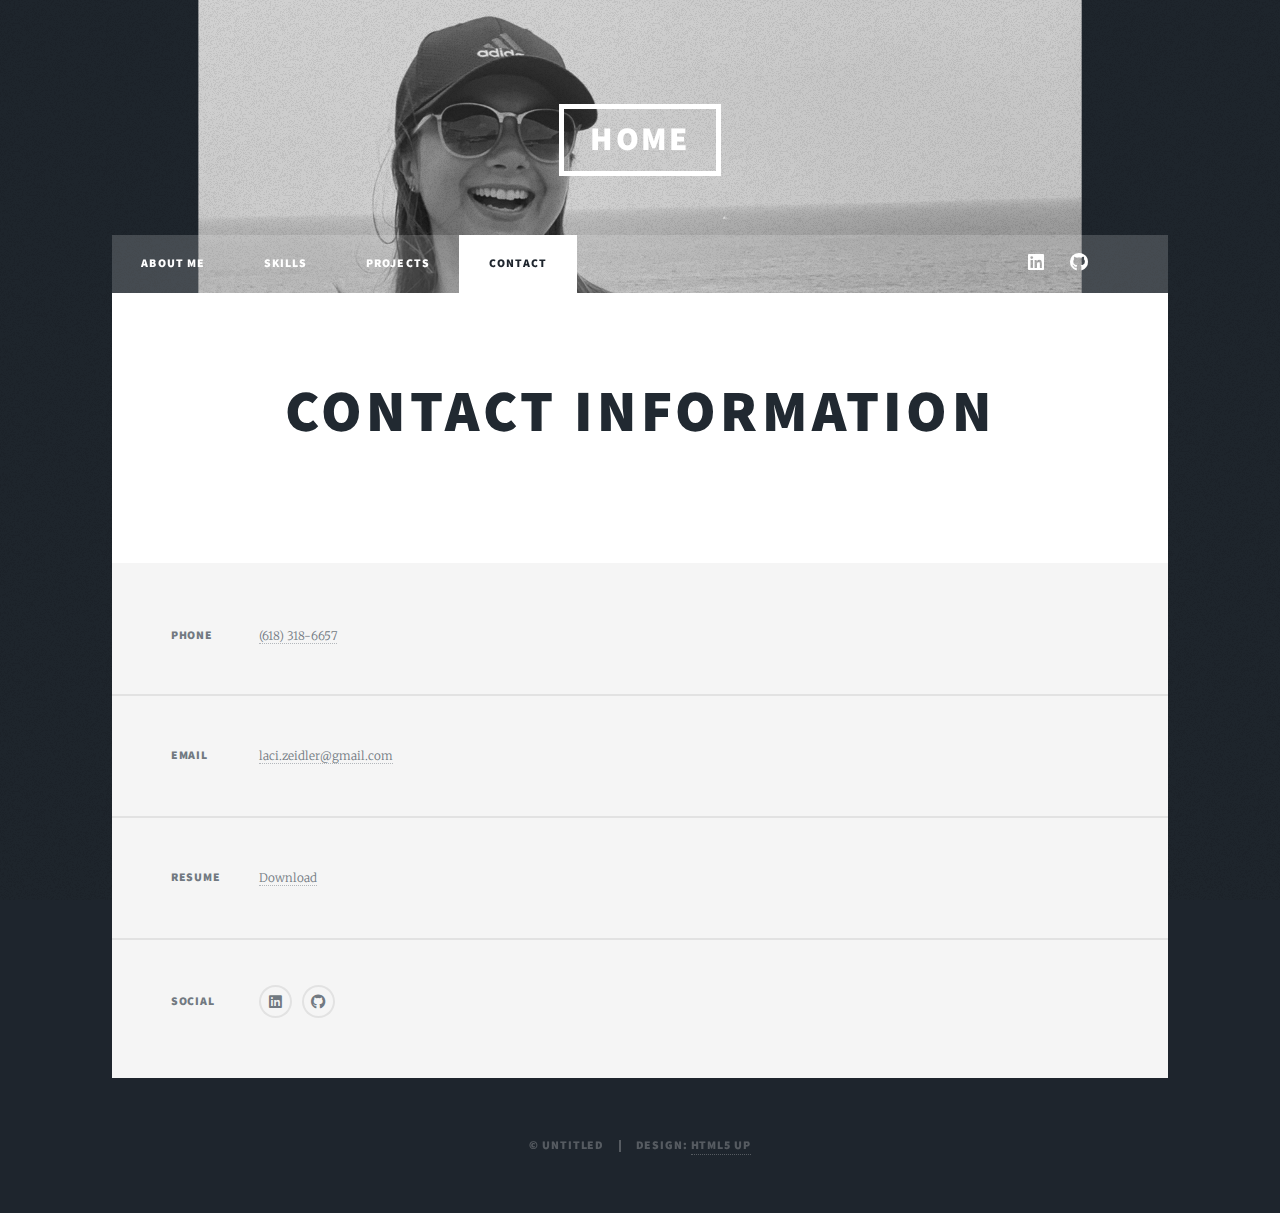
==== commit 2016adf2: "added resume" ====
--- a/contact.html
+++ b/contact.html
@@ -26,13 +26,14 @@
 					<nav id="nav">
 						<ul class="links">
 							<li><a href="index.html">About Me</a></li>
-							<li><a href="generic.html">Skills</a></li>
-							<li><a href="elements.html">Projects</a></li>
+							<li><a href="skills.html">Skills</a></li>
+							<li><a href="projects.html">Projects</a></li>
 							<li class="active"><a href="contact.html">Contact</a></li>
 						</ul>
 						<ul class="icons">
-							<li><a href="#" class="icon brands fa-linkedin"><span class="label">LinkedIn</span></a></li>
-							<li><a href="#" class="icon brands fa-github"><span class="label">GitHub</span></a></li>
+							<li><a href="https://www.linkedin.com/in/lacizeidler/" class="icon brands fa-linkedin"><span class="label">LinkedIn</span></a></li>
+							<li><a href="https://github.com/lacizeidler" class="icon brands fa-github"><span class="label">GitHub</span></a></li>
+							<li><a href="/images/lacizeidlerresume.pdf" class="icon brands fa-file" download><span class="label">Resume</span></a></li>
 						</ul>
 					</nav>
 
@@ -60,10 +61,14 @@
 								<p><a href="#">laci.zeidler@gmail.com</a></p>
 							</section>
 							<section>
+								<h3>Resume</h3>
+								<p><a href="/images/lacizeidlerresume.pdf" download>Download</a></p>
+							</section>
+							<section>
 								<h3>Social</h3>
 								<ul class="icons alt">
-									<li><a href="#" class="icon brands alt fa-linkedin"><span class="label">Linkedin</span></a></li>
-									<li><a href="#" class="icon brands alt fa-github"><span class="label">GitHub</span></a></li>
+									<li><a href="https://www.linkedin.com/in/lacizeidler/" class="icon brands alt fa-linkedin"><span class="label">Linkedin</span></a></li>
+									<li><a href="https://github.com/lacizeidler" class="icon brands alt fa-github"><span class="label">GitHub</span></a></li>
 								</ul>
 							</section>
 						</section>
